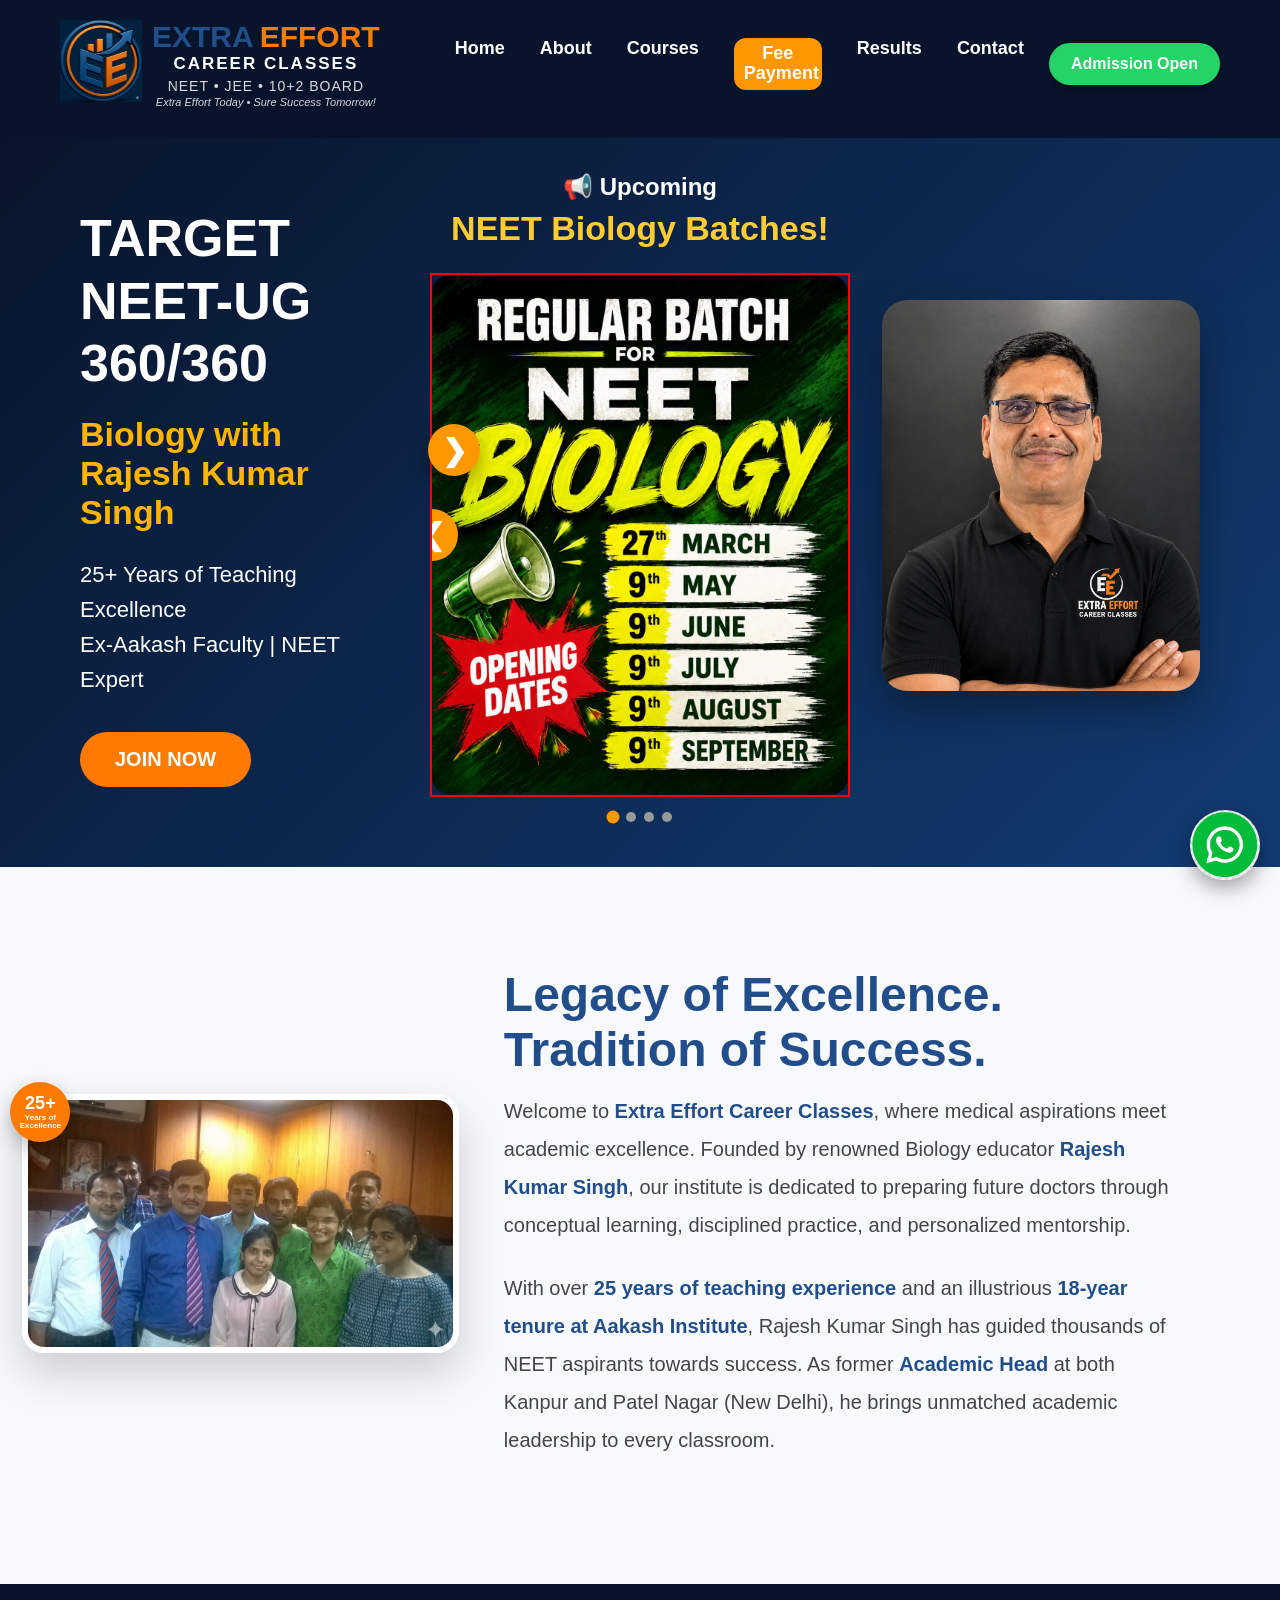
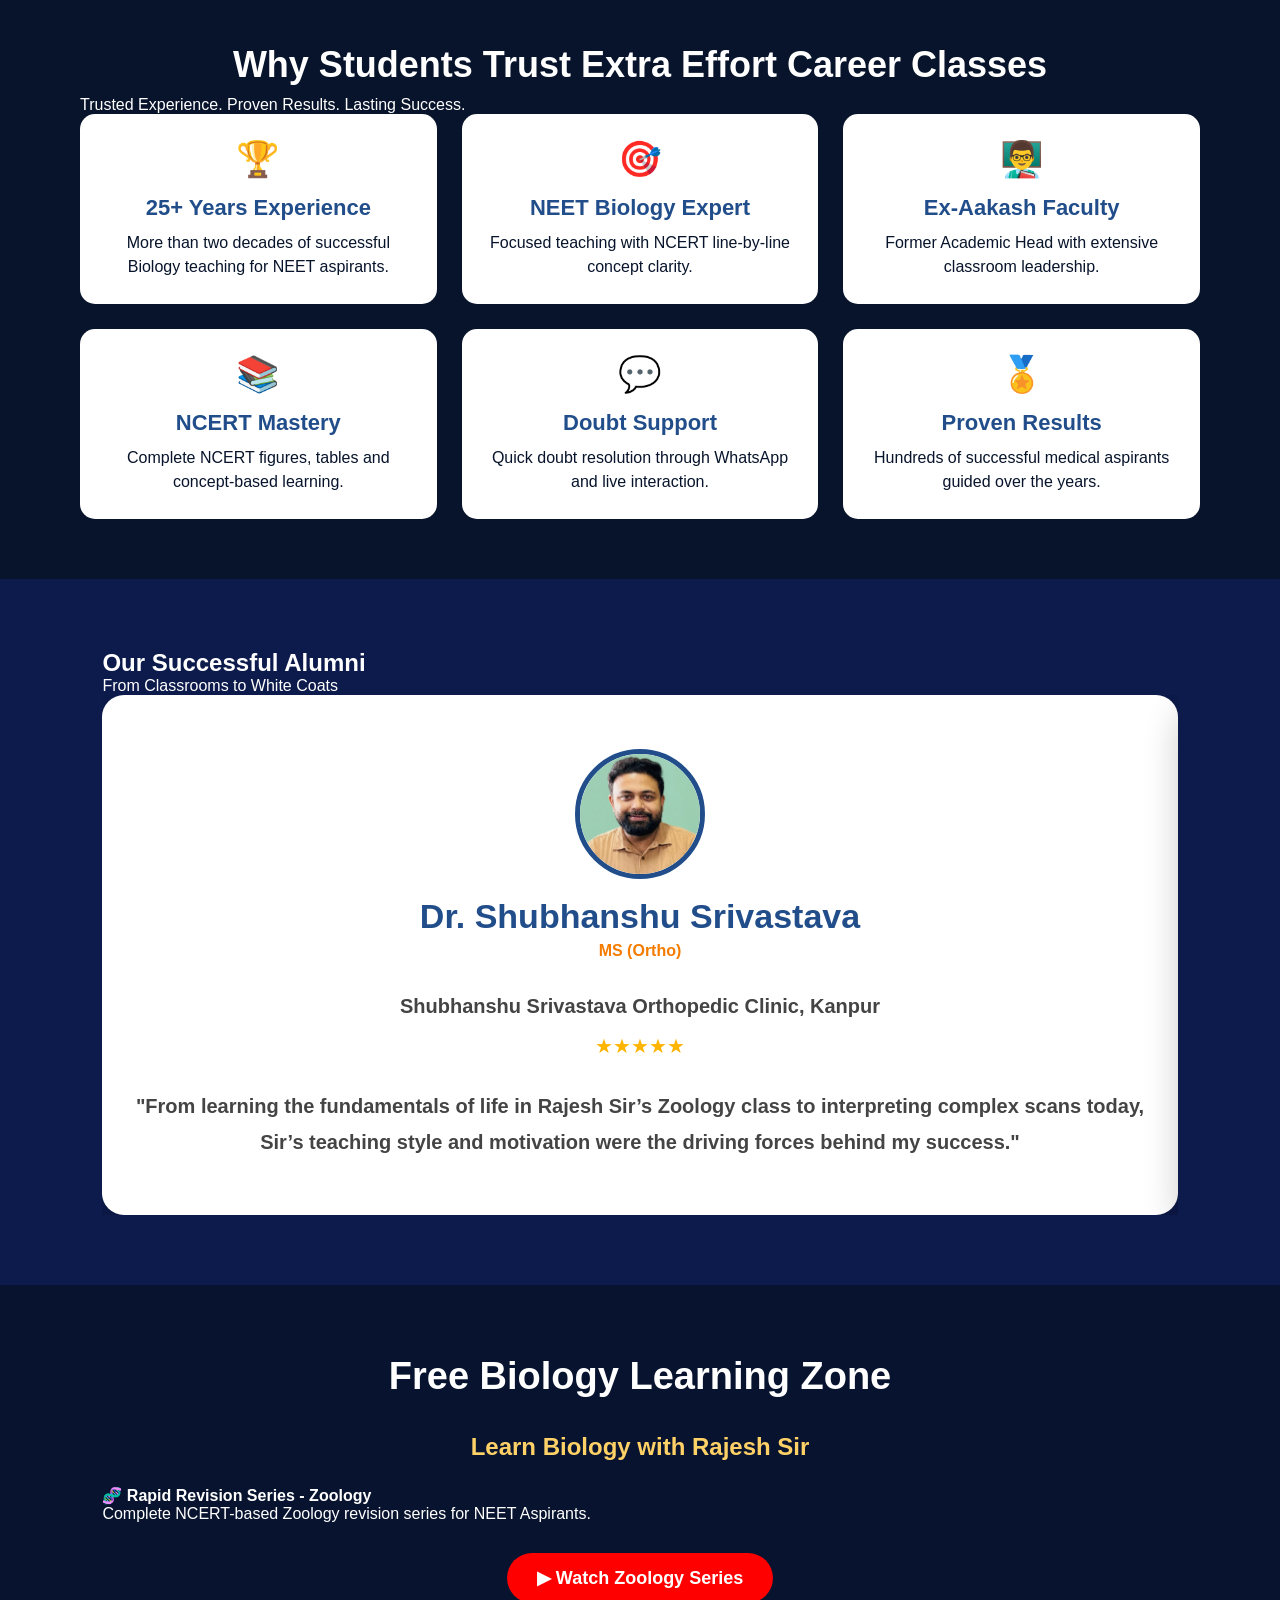
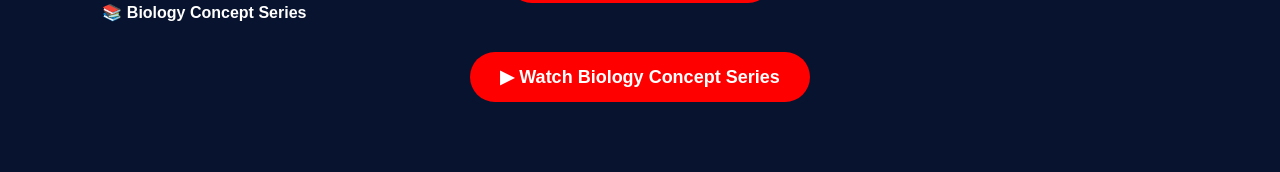
==== index.html @ 5a4d5620 "Update homepage layout and slider improvements" ====
<!DOCTYPE html>
<html lang="en">
<head>
    <meta charset="UTF-8">
    <meta name="viewport" content="width=device-width, initial-scale=1.0">
    <title>Extra Effort Career Classes</title>

    <link rel="stylesheet" href="css/style.css">
</head>

<body>
   <a href="https://wa.me/919307703201?text=Hello%20Rajesh%20Sir,%0A%0AMy%20name%20is%20________________.%0AI%20am%20studying%20in%20Class%20__________.%0A%0AI%20want%20information%20about%20your%20Biology%20classes."
   class="whatsapp-float"
   target="_blank"
   aria-label="Chat on WhatsApp">

    <img src="assets/whatsapp.png" alt="WhatsApp">

</a>
   
 <!-- Navigation Bar -->

  <nav class="navbar">

    <div class="brand">

        <img src="assets/logo.png" alt="Extra Effort Career Classes Logo">

        <div class="brand-text">

            <div class="brand-top">
                <span class="extra">EXTRA</span>
                <span class="effort">EFFORT</span>
            </div>

          
    <div class="brand-bottom">
        CAREER CLASSES
    </div>

    <div class="brand-course">
        NEET • JEE • 10+2 BOARD
    </div>

    <div class="brand-tagline">
        Extra Effort Today • Sure Success Tomorrow!
    </div>

</div>

        </div>

    </div>

<div class="nav-right">

    <ul class="menu">
        <li><a href="index.html">Home</a></li>
        <li><a href="about.html">About</a></li>
       <li><a href="courses.html">Courses</a></li>
<li>
    <a href="payment.html" class="payment-btn">
        Fee<br>Payment
    </a>
</li>

<li><a href="results.html">Results</a></li>
<li>
    <a href="contact.html">Contact</a>
</li>
    </ul>

    <a href="https://wa.me/919307703201" class="admission-btn">
        Admission Open
    </a>

</div>

</nav>

    <!-- Hero Section -->

    <section class="hero">

    <div class="hero-left">

    <h1>
        <span class="target">TARGET</span><br>
        <span class="neet">NEET-UG</span><br>
        <span class="score">360/360</span>
    </h1>

    <h2>
        Biology with <br>
        Rajesh Kumar Singh
    </h2>

    <p>
        25+ Years of Teaching Excellence<br>
        Ex-Aakash Faculty | NEET Expert
    </p>

   <a href="https://docs.google.com/forms/d/e/1FAIpQLScWnxBaNq8zD8kLGn8iO_tDRrT4ktCtZggS_KmG_eA8zUYaUQ/viewform?usp=header"
   class="btn"
   target="_blank">
   JOIN NOW
</a>

</div>
<div class="hero-center">
    <h3 class="batch-title">
    📢 Upcoming
</h3>

<h2 class="batch-subtitle">
    NEET Biology Batches!
</h2>
<!-- LEFT : BATCH SLIDER -->

<div class="batch-slider">

<button class="batch-btn prev">&#10094;</button>
    

  
<div class="batch-track">

    <div class="batch-card">
        <img src="assets/batches/regular-biology.png">
    </div>

    <div class="batch-card">
        <img src="assets/batches/delta-course.png">
    </div>

    <div class="batch-card">
        <img src="assets/batches/power-stroke.png">
    </div>

    <div class="batch-card">
        <img src="assets/batches/gateway-mbbs.png">
    </div>

</div>

</div>

<button class="batch-btn next">&#10095;</button>

<div class="batch-dots"></div>



</div>
</div>

<div class="hero-right">

    <img src="assets/rajesh-sir.png"
         alt="Rajesh Kumar Singh">

</div>

</section>

<!-- ================= ABOUT SECTION ================= -->

<section id="about" class="about">

    <div class="about-container">

        <!-- Left Side -->

        <div class="about-image">

            <div class="experience-badge">
                <h3>25+</h3>
                <p>Years of Excellence</p>
            </div>

            <img src="assets/students-doctors.png" alt="Our Successful Students">

        </div>

        <!-- Right Side -->

        <div class="about-content">

            

            <h2>
                Legacy of Excellence.<br>
                Tradition of Success.
            </h2>

            <p>

                Welcome to <strong>Extra Effort Career Classes</strong>, where medical aspirations meet academic excellence.

                Founded by renowned Biology educator <strong>Rajesh Kumar Singh</strong>, our institute is dedicated to preparing future doctors through conceptual learning, disciplined practice, and personalized mentorship.

            </p>

            <p>

                With over <strong>25 years of teaching experience</strong> and an illustrious <strong>18-year tenure at Aakash Institute</strong>, Rajesh Kumar Singh has guided thousands of NEET aspirants towards success.

                As former <strong>Academic Head</strong> at both Kanpur and Patel Nagar (New Delhi), he brings unmatched academic leadership to every classroom.

            </p>

        </div>

    </div>

</section>

<!-- ================= WHY TRUST US ================= -->

<section class="why-us">

    <div class="section-heading">

        <h2>
            Why Students Trust
            <span>Extra Effort Career Classes</span>
        </h2>

        <p>
            Trusted Experience.
            <span>Proven Results.</span>
            Lasting Success.
        </p>

    </div>

    <div class="features">

      <div class="feature-card">
    <div class="icon">🏆</div>
    <h3>25+ Years Experience</h3>
    <p>More than two decades of successful Biology teaching for NEET aspirants.</p>
</div>

<div class="feature-card">
    <div class="icon">🎯</div>
    <h3>NEET Biology Expert</h3>
    <p>Focused teaching with NCERT line-by-line concept clarity.</p>
</div>

<div class="feature-card">
    <div class="icon">👨‍🏫</div>
    <h3>Ex-Aakash Faculty</h3>
    <p>Former Academic Head with extensive classroom leadership.</p>
</div>

<div class="feature-card">
    <div class="icon">📚</div>
    <h3>NCERT Mastery</h3>
    <p>Complete NCERT figures, tables and concept-based learning.</p>
</div>

<div class="feature-card">
    <div class="icon">💬</div>
    <h3>Doubt Support</h3>
    <p>Quick doubt resolution through WhatsApp and live interaction.</p>
</div>

<div class="feature-card">
    <div class="icon">🏅</div>
    <h3>Proven Results</h3>
    <p>Hundreds of successful medical aspirants guided over the years.</p>
</div>

    </div>

</section> 
<!-- ========== ALUMNI TESTIMONIAL SECTION ========== -->

<section class="testimonials">

<h2>Our Successful Alumni</h2>

<p class="subtitle">
From Classrooms to White Coats
</p>


<div class="testimonial-slider">

<div class="testimonial-track">
   
<!-- Card 1 -->
<div class="testimonial-card">

<img src="assets/alumni/shubhanshu.png">

<h3>Dr. Shubhanshu Srivastava</h3>

<h4>MS (Ortho)</h4>

<p>
Shubhanshu Srivastava Orthopedic Clinic, Kanpur
</p>

<div class="stars">
★★★★★
</div>

<p>
"From learning the fundamentals of life in Rajesh Sir’s Zoology class to interpreting complex scans today, Sir’s teaching style and motivation were the driving forces behind my success."
</p>

</div>

<div class="testimonial-card">

  <img src="assets/alumni/yashraj.png">

  <h3>Dr. Yash Raj Gupta</h3>

<h4>MD Radiology</h4>

<p>
Yashraj Diagnostic, Kanpur
</p>

<div class="stars">
★★★★★
</div>

<p>
"Rajesh Sir’s unique teaching style simplified complex biological concepts and built the analytical mindset that helped me throughout my medical journey."
</p>

</div>


<div class="testimonial-card">

   <img src="assets/alumni/prakhar.png">

   <h3>Dr. Prakhar Kushwaha</h3>

<h4>MBBS, MD, Pursuing DM at SGPGIMS</h4>

<p>
Prakhar Hospital, Kanpur
</p>

<div class="stars">
★★★★★
</div>

<p>
"Rajesh Sir didn’t just teach Biology; his dynamic teaching style made concepts unforgettable and built the foundation for my medical career."
</p>

</div>


<div class="testimonial-card">

   <img src="assets/alumni/sharad.png">

   <h3>Dr. Sharad Kumar Maurya</h3>

<h4>MBBS, MD, DM Cardiology</h4>

<p>
Cardiologist
</p>

<div class="stars">
★★★★★
</div>

<p>
"From Rajesh Sir’s Zoology lectures to diagnosing complex heart conditions, his teaching and motivation were the sparks behind my success."
</p>

</div>


<div class="testimonial-card">

   <img src="assets/alumni/shashwat.png">

    <h3>Dr. Shashwat Mishra</h3>

<h4>MD Radiology Resident</h4>

<p>
LLRM Medical College, Meerut
</p>

<div class="stars">
★★★★★
</div>

<p>
"From Biology fundamentals in Rajesh Sir’s class to interpreting complex scans today, his guidance pushed me to achieve my highest potential."
</p>

</div>


<div class="testimonial-card">

   <img src="assets/alumni/kartik.png">

    <h3>Kartik Yadav</h3>

<h4>MBBS Student</h4>

<p>
VMMC & Safdarjung Hospital, Delhi
</p>

<div class="stars">
★★★★★
</div>

<p>
    "Rajesh Sir’s Biology guidance gave me a strong conceptual foundation and confidence to achieve my dream of entering one of India's premier medical institutions."
    </p>

</div>
 

</div>

</section>


<!-- ============ YOUTUBE LEARNING ZONE ============ -->

<section class="youtube-section">

<h2>Free Biology Learning Zone</h2>

<h3>Learn Biology with Rajesh Sir</h3>

<div class="youtube-cards">

    <!-- Card 1 -->
    <div class="youtube-card">

        <h4>🧬 Rapid Revision Series - Zoology</h4>

        <p>
        Complete NCERT-based Zoology revision series
        for NEET Aspirants.
        </p>

        <a href="https://www.youtube.com/playlist?list=PLFtqijgUyDpLNfTK30fLESVkrAcPj-jLM"
        target="_blank"
        class="youtube-btn">
        ▶ Watch Zoology Series
        </a>

    </div>


    <!-- Card 2 -->
    <div class="youtube-card">

        <h4>📚 Biology Concept Series</h4>

        

 <a href="https://www.youtube.com/playlist?list=PLFtqijgUyDpLULr5oXVEU15lQrVYZmA1V" 
target="_blank"
class="youtube-btn">
▶ Watch Biology Concept Series
</a>

    </div>

</div>

</section>

</div>

</section>



<script src="js/script.js"></script>

</body>

</html>
---- css/style.css ----
/* ===========================
   RESET
=========================== */

*{
    margin:0;
    padding:0;
    box-sizing:border-box;
}

body{
    font-family:Arial, Helvetica, sans-serif;
    background:#08142b;
    color:white;
}

.container{
    width:90%;
    max-width:1200px;
    margin:0 auto;
}
/* ===========================
   NAVIGATION
=========================== */

.navbar{

    display:flex;

    justify-content:space-between;

    align-items:center;

    padding:20px 60px 30px 60px;

    background:#08142b;

    position:sticky;

    top:0;

    z-index:1000;

}

.logo img{

    height:60px;

}

.menu{

    display:flex;

    list-style:none;

    gap:35px;

}

.menu a{

    color:white;

    text-decoration:none;

    font-size:18px;

    font-weight:bold;

    transition:.3s;

}

.nav-right{
    display:flex;
    align-items:center;
    gap:25px;
}

.admission-btn{
    background:#25D366;
    color:white;
    text-decoration:none;
    padding:12px 22px;
    border-radius:30px;
    font-size:16px;
    font-weight:700;
    transition:0.3s ease;
    box-shadow:0 4px 10px rgba(0,0,0,0.25);
}

.admission-btn:hover{
    background:#1da851;
    transform:translateY(-2px);
    box-shadow:0 8px 18px rgba(0,0,0,0.35);
}
.menu a:hover{

    color:#ff8c00;

}

/* ===========================
   HERO SECTION
=========================== */

.hero{
    display:flex;
    justify-content:space-between;
    align-items:center;
    gap:30px;

    padding:45px 80px;
    padding-top:35px;

    min-height:80vh;

    background:linear-gradient(135deg,#08142b,#113c73);
}


.hero-left{
    width:30%;
   }
   .hero-center{
    width:40%;
}

.hero-left h1{

    font-size:52px;

    line-height:1.2;

    margin-bottom:20px;

}

.hero-left h2{

    color:#ffb400;

    margin-bottom:25px;

    font-size:34px;

}

.hero-left p{

    font-size:22px;

    line-height:1.6;

    margin-bottom:35px;

}

.btn{
    display:inline-block;
    background:#ff7a00;
    color:white;
    padding:16px 35px;
    text-decoration:none;
    border-radius:50px;
    font-size:20px;
    font-weight:bold;
    transition:.3s;
    animation:pulse 2s infinite;
}

.btn:hover{
    background:#ff9800;
    transform:translateY(-3px) scale(1.05);
    box-shadow:0 10px 25px rgba(255,152,0,.45);
}

.hero-right{

    width:30%;

    text-align:center;
    animation:floatImage 4s ease-in-out infinite;

}

.hero-right img{
    width:100%;
    border-radius:25px;
    box-shadow:0 20px 45px rgba(0,0,0,.35);
    transition:transform .4s ease, box-shadow .4s ease;
}

.hero-right img:hover{
    transform:scale(0.99);
    box-shadow:0 30px 70px rgba(33,78,138,.55);
}

/* ========= BRAND ========= */

.brand{
    display:flex;
    align-items:flex-start;
    gap:10px;
}

.brand img{
    width:82px;
    height:82px;
}

.brand-text{
    display:flex;
    flex-direction:column;
    justify-content:center;
    align-items:center;
}

.brand-top{
    display:flex;
    gap:6px;
    align-items:center;
}

.extra{
    color:#214E8A;
    font-size:30px;
    font-weight:800;
}

.effort{
    color:#F57C00;
    font-size:30px;
    font-weight:800;
}

.brand-bottom{
    color:#ffffff;
    font-size:17px;
    font-weight:600;
    letter-spacing:2px;
    text-align:center;
}
.brand-course{
    color:#d9d9d9;
    font-size:14px;
    text-align:center;
    margin-top:4px;
    letter-spacing:1px;
}

.brand-tagline{
    color:#d6d6d6;
    font-size:11px;
    font-style:italic;
    text-align:center;
    margin-top:2px;
}
@keyframes pulse{
    0%{
        transform:scale(1);
        box-shadow:0 0 0 rgba(255,122,0,.35);
    }

    50%{
        transform:scale(1.08);
        box-shadow:0 0 22px rgba(255,122,0,.55);
    }

    100%{
        transform:scale(1);
        box-shadow:0 0 0 rgba(255,122,0,.35);
    }
}
@keyframes floatImage{
    0%{
        transform:translateY(0px);
    }
    50%{
        transform:translateY(-12px);
    }
    100%{
        transform:translateY(0px);
    }
}S
.whatsapp-float{
    position:fixed;
    right:25px;
    bottom:25px;
    width:70px;
    height:70px;
    z-index:999;
    animation:whatsappPulse 2.5s infinite;
}

.whatsapp-float img{
    width:70%;
    border-radius:50%;
    box-shadow:0 8px 20px rgba(0,0,0,.35);
    transition:.3s;
}

.whatsapp-float{
    position: fixed;
    right: 20px;
    bottom: 20px;
    width: 70px;
    height: 70px;
    z-index: 99999;
}

.whatsapp-float img{
    width: 70px;
    height: 70px;
    display: block;
    border-radius: 50%;
}

/*================ ABOUT SECTION =================*/

.about{
    padding:100px 8%;
    background:#f8f9fc;
}

.about-container{
    max-width:1300px;
    margin:auto;

    display:flex;
    align-items:center;
    gap:70px;
}

.about-image{
    width:34%;
    position:relative;
    margin-left:-80px;
}

.about-image img{
    width:145%;
    border-radius:22px;
    border:6px solid white;
    box-shadow:0 20px 45px rgba(0,0,0,.18);
    transition:.4s;
}

.about-image img:hover{
    transform:translateY(-8px);
    box-shadow:0 30px 60px rgba(33,78,138,.35);
}

.experience-badge{
    position:absolute;

    top:-12px;
    left:-12px;

    width:60px;
    height:60px;

    border-radius:50%;
    background:#ff7a00;
    color:#fff;

    display:flex;
    flex-direction:column;
    justify-content:center;
    align-items:center;

    box-shadow:0 8px 20px rgba(0,0,0,.25);

    z-index:10;
}

.experience-badge h3{
    margin:0;
    font-size:18px;
    line-height:1;
}

.experience-badge p{
    margin:2px 0 0;
    font-size:8px;
    line-height:1;
    text-align:center;
    font-weight:600;
}

.about-content{

    width:76%;
    margin-left:110px;
}

.about-content h2{

    font-size:48px;

    color:#214e8a;

    margin-bottom:15px;
}

.about-content h2 span{

    color:#f57c00;
}

.about-content h3{

    font-size:34px;

    color:#222;

    line-height:1.4;

    margin-bottom:30px;
}

.about-content p{

    font-size:20px;

    line-height:1.9;

    color:#444;

    margin-bottom:25px;
}

.about-content strong{

    color:#214e8a;
}

@media(max-width:900px){

.about-container{

flex-direction:column;

text-align:center;

}

.about-image,

.about-content{

width:100%;

}

.experience-badge{

right:20px;

top:20px;

}

.about-content h2{

font-size:36px;

}

.about-content h3{

font-size:28px;

}

}
/* WHY US SECTION */

.why-us{
    padding:60px 80px;
    background:#08142b;
    color:white;
}

.why-us h2{
    text-align:center;
    font-size:36px;
    margin-bottom:10px;
}

.why-us > p{
    text-align:center;
    font-size:20px;
    margin-bottom:40px;
}


.features{
    display:grid;
    grid-template-columns:repeat(3,1fr);
    gap:25px;
}


.feature-card{
    background:white;
    color:#08142b;
    padding:25px;
    border-radius:15px;
    text-align:center;
    transition:.3s;
}


.feature-card:hover{
    transform:translateY(-8px);
}


.feature-card .icon{
    font-size:35px;
    margin-bottom:15px;
}


.feature-card h3{
    color:#214e8a;
    font-size:22px;
    margin-bottom:10px;
}


.feature-card p{
    font-size:16px;
    line-height:1.5;
}
/* MOBILE RESPONSIVE DESIGN */

@media(max-width:900px){

    .navbar{
        flex-direction:column;
        gap:15px;
        padding:15px 20px;
    }

    .menu{
        flex-wrap:wrap;
        justify-content:center;
        gap:20px;
    }


    .hero{
        flex-direction:column;
        text-align:center;
        padding:40px 20px;
    }


    .hero-left{
        width:100%;
    }


    .hero-right{
        width:80%;
        margin-top:30px;
    }


    .hero-left h1{
        font-size:40px;
    }


    .features{
        grid-template-columns:1fr;
    }


    .why-us{
        padding:40px 20px;
    }

}
/* COURSES PAGE */

.courses-page{
    min-height:85vh;
    padding:60px 80px;
    background:linear-gradient(135deg,#08142b,#214e8a);
    color:white;
    text-align:center;
}


.courses-page h1{
    font-size:42px;
    color:#ffb400;
    margin-bottom:10px;
}


.courses-page h2{
    font-size:28px;
    margin-bottom:45px;
}


.course-container{
    display:grid;
    grid-template-columns:repeat(3,1fr);
    gap:30px;
}


.course-card{
    background:white;
    color:#08142b;
    padding:35px 25px;
    border-radius:20px;
    box-shadow:0 10px 30px rgba(0,0,0,.35);
    transition:.3s;

    min-height:430px;
    display:flex;
    flex-direction:column;
    justify-content:space-between;
}

.course-card:hover{
    transform:translateY(-10px);
}


.course-card h3{
    color:#214e8a;
    font-size:34px;
    font-weight:700;
    margin-top:0;
}


.course-card h4{
    color:#f57c00;
    font-size:28px;
    font-weight:700;
}


.course-card p{
    font-size:24px;
    line-height:1.9;
    font-weight:700;
    font-style:italic;
    color:#333;
    max-width:90%;
    margin:20px auto 0;
}


.course-card .btn{
    display:inline-block;
    background:#ff7a00;
    color:white;
    padding:14px 35px;
    border-radius:30px;
    text-decoration:none;
    font-weight:bold;
}


.course-card .btn:hover{
    background:#ff9800;
}


/* MOBILE */

@media(max-width:900px){

    .courses-page{
        padding:40px 20px;
    }


    .course-container{
        grid-template-columns:1fr;
    }


    .courses-page h1{
        font-size:32px;
    }

}
/* COURSE CARD CONTENT ADJUSTMENT */

.course-card{
    padding:25px 22px;
}

.course-card p{
    font-size:15px;
    line-height:1.55;
    text-align:left;
}

.course-card h3{
    margin-bottom:8px;
}

.course-card h4{
    margin-bottom:15px;
}
/* MOBILE RESPONSIVE COURSES */

@media (max-width:900px){

    .course-container{
        grid-template-columns:1fr;
        gap:25px;
    }

    .courses-page{
        padding:40px 20px;
    }

    .courses-page h1{
        font-size:32px;
    }

    .courses-page h2{
        font-size:24px;
    }

    .course-card{
        min-height:auto;
        padding:30px 20px;
    }

}
@media (max-width:900px){

    .navbar{
        flex-direction:column;
        gap:15px;
        padding:15px 20px;
    }

    .menu{
        flex-wrap:wrap;
        justify-content:center;
        gap:20px;
    }

    .brand img{
        width:60px;
        height:60px;
    }

}
/* CONTACT PAGE */

.contact-wrapper{
    display:flex;
    gap:40px;
    align-items:flex-start;
    justify-content:space-between;
    margin-top:40px;
}

.contact-box:first-child{
    flex:1;
    max-width:380px;
}

.contact-box:last-child{
    flex:2;
}

.contact-box{
    background:#ffffff;
    color:#08142b;
    padding:30px;
    border-radius:20px;
    box-shadow:0 10px 30px rgba(0,0,0,.35);
}

.contact-box iframe{
    width:100%;
    height:900px;
    border:none;
    border-radius:15px;
}

@media(max-width:900px){

.contact-wrapper{
    flex-direction:column;
}

.contact-box:first-child,
.contact-box:last-child{
    max-width:100%;
    width:100%;
}

.contact-box iframe{
    height:700px;
}

}
/* FOOTER */

.footer{
background:#08142b;
color:white;
padding:50px 40px 20px;
margin-top:60px;
}

.footer-container{
display:flex;
justify-content:space-around;
gap:40px;
flex-wrap:wrap;
}


.footer-box{
max-width:300px;
text-align:center;
}


.footer-box h3{
color:#ffb400;
margin-bottom:15px;
}


.footer-box a{
display:block;
color:white;
text-decoration:none;
margin:8px;
}


.footer-box a:hover{
color:#ffb400;
}


.payment img{
width:150px;
height:150px;
object-fit:contain;
background:white;
padding:10px;
border-radius:12px;
}


.payment a{
color:#00ff88;
font-weight:bold;
}


.copyright{
text-align:center;
margin-top:35px;
border-top:1px solid rgba(255,255,255,.3);
padding-top:20px;
font-size:14px;
}



@media(max-width:700px){

.footer-container{
flex-direction:column;
align-items:center;
}

}
.payment-btn{
    background:#ff9800;
    color:#fff !important;
    padding:6px 10px;
    border-radius:12px;
    font-weight:700;
    text-align:center;
    line-height:1.1;
    display:inline-block;
    width:88px;
    font-size:12px;
}

/* ==========================
   TESTIMONIAL SECTION
========================== */

.testimonials{
    background:#0d1b4c;
    padding:70px 8%;
    color:#fff;
    overflow:hidden;
}

.testimonials-heading{
    text-align:center;
    margin-bottom:40px;
}

.testimonials-heading h2{
    font-size:42px;
    color:#fff;
}

.testimonials-heading p{
    color:#ffd166;
    font-size:20px;
    font-weight:600;
    margin-top:8px;
}

.testimonial-slider{
    overflow:hidden;
    width:100%;
}

.testimonial-track{
    display:flex;
    transition:transform .8s ease;
}

.testimonial-card{
    min-width:100%;
    height:520px;
    background:#ffffff;
    color:#222;
    border-radius:22px;
    padding:30px;
    box-shadow:0 15px 35px rgba(0,0,0,.20);
    text-align:center;
    display:flex;
    flex-direction:column;
    justify-content:center;
    align-items:center;
}

.testimonial-card img{
    width:130px;
    height:130px;
    object-fit:cover;
    border-radius:50%;
    border:5px solid #214e8a;
    margin-bottom:18px;
}

.testimonial-card h3{
    color:#214e8a;
    margin-bottom:6px;
    font-size:34px;
    font-weight:700;
}

.testimonial-card h4{
    color:#f57c00;
    margin-bottom:8px;
}

.testimonial-card p{
      font-size:20px;
    line-height:1.8;
    font-weight:600;
    color:#444;
    margin:20px auto 0;
}


.stars{
    color:#ffb400;
    font-size:20px;
    margin:10px 0;
}
.slide-btn{
    position:absolute;
    top:50%;
    transform:translateY(-50%);
    width:48px;
    height:48px;
    border:none;
    border-radius:50%;
    background:#214e8a;
    color:#fff;
    font-size:24px;
    cursor:pointer;
    z-index:10;
    transition:.3s;
}

.slide-btn:hover{
    background:#f57c00;
}

/* ===========================
   UPCOMING BATCHES + YOUTUBE
=========================== */

.batch-youtube-container{
    display:flex;
    justify-content:space-between;
    align-items:flex-start;
    gap:50px;
}
.upcoming-section,
.youtube-section{
    padding:70px 8%;
    background:#08142f;
    color:#fff;
}

.upcoming-section h2,
.youtube-section h2{
    text-align:center;
    font-size:38px;
    margin-bottom:35px;
    color:#ffffff;
}

.batch-title{
    color:#ffffff;
    font-size:24px;
    font-weight:600;
    margin-bottom:8px;
    text-align:center;
}

.batch-subtitle{
    color:#ffcc33;
    font-size:34px;
    font-weight:700;
    margin-bottom:25px;
    text-align:center;
}
.batch-slider{
    position:relative;
    width:420px;
    margin:0 auto;
    overflow:hidden;
    display:block;
    z-index:1;
    border:2px solid red;
}

.batch-track{
    display:flex;
    transition:transform .6s ease;
}

.batch-card{
    min-width:100%;
    display:flex;
    justify-content:center;
    align-items:center;
}

.batch-card img{
    width:100%;
    max-width:420px;
    display:block;
    border-radius:18px;
    box-shadow:0 18px 40px rgba(0,0,0,.35);
}

.batch-btn{
    position:absolute;
    top:50%;
    transform:translateY(-50%);
    width:52px;
    height:52px;
    border:none;
    border-radius:50%;
    background:#ff9800;
    color:#fff;
    font-size:30px;
    font-weight:bold;
    cursor:pointer;
    z-index:100;
    box-shadow:0 8px 20px rgba(0,0,0,.35);
}

.batch-slider .prev{
    left:-26px;
}

.batch-slider .next{
    right:-26px;
}

.batch-dots{
    display:flex;
    justify-content:center;
    gap:8px;
    margin-top:15px;
}

.batch-dots .dot{
    width:10px;
    height:10px;
    border-radius:50%;
    background:#999;
    cursor:pointer;
    transition:0.3s;
}

.batch-dots .dot.active{
    background:#ff9800;
    transform:scale(1.3);
}

.youtube-section h3{
    text-align:center;
    color:#ffd166;
    margin-bottom:25px;
    font-size:24px;
}

.youtube-box{
    max-width:900px;
    margin:auto;
}

.youtube-box iframe{
    width:100%;
    height:500px;
    border:none;
    border-radius:18px;
}

.youtube-btn{
    display:block;
    width:max-content;
    margin:30px auto 0;
    background:#ff0000;
    color:#fff;
    text-decoration:none;
    padding:14px 30px;
    border-radius:40px;
    font-size:18px;
    font-weight:700;
}

.youtube-btn:hover{
    background:#cc0000;
}

@media(max-width:768px){

.youtube-box iframe{
    height:240px;
}

.youtube-cards{
    display:flex;
    justify-content:center;
    gap:30px;
    flex-wrap:wrap;
}

.youtube-card{
    width:320px;
    background:#ffffff;
    color:#222;
    padding:30px;
    border-radius:18px;
    text-align:center;
    box-shadow:0 10px 25px rgba(0,0,0,0.25);
}

.youtube-card h4{
    color:#214e8a;
    font-size:22px;
    margin-bottom:15px;
}

.youtube-card p{
    font-size:17px;
    line-height:1.6;
    margin-bottom:25px;
}

.youtube-btn{
    display:inline-block;
    width:220px;
    text-align:center;
    background:#ff4d1c;
    color:#fff;
    padding:14px 18px;
    border-radius:30px;
    text-decoration:none;
    font-weight:bold;
    box-sizing:border-box;
}

.youtube-btn:hover{
    transform:scale(1.05);
}
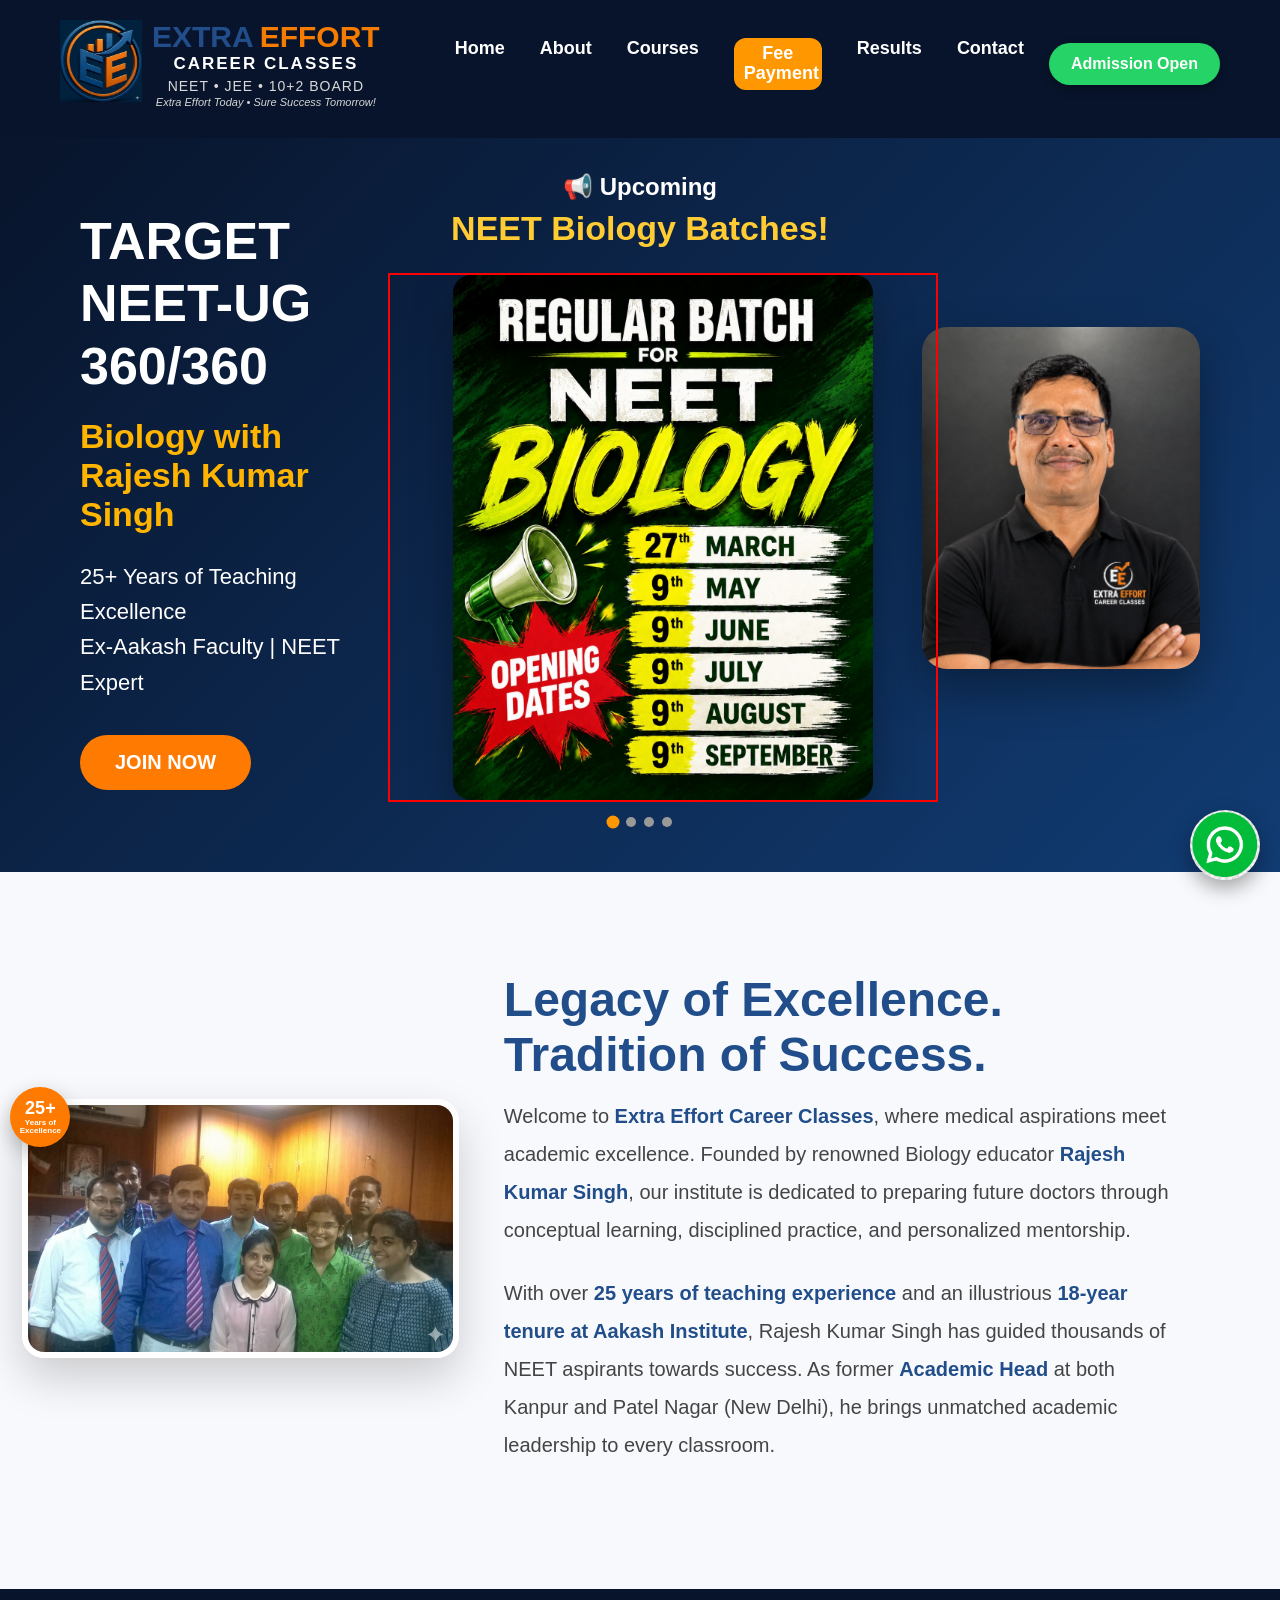
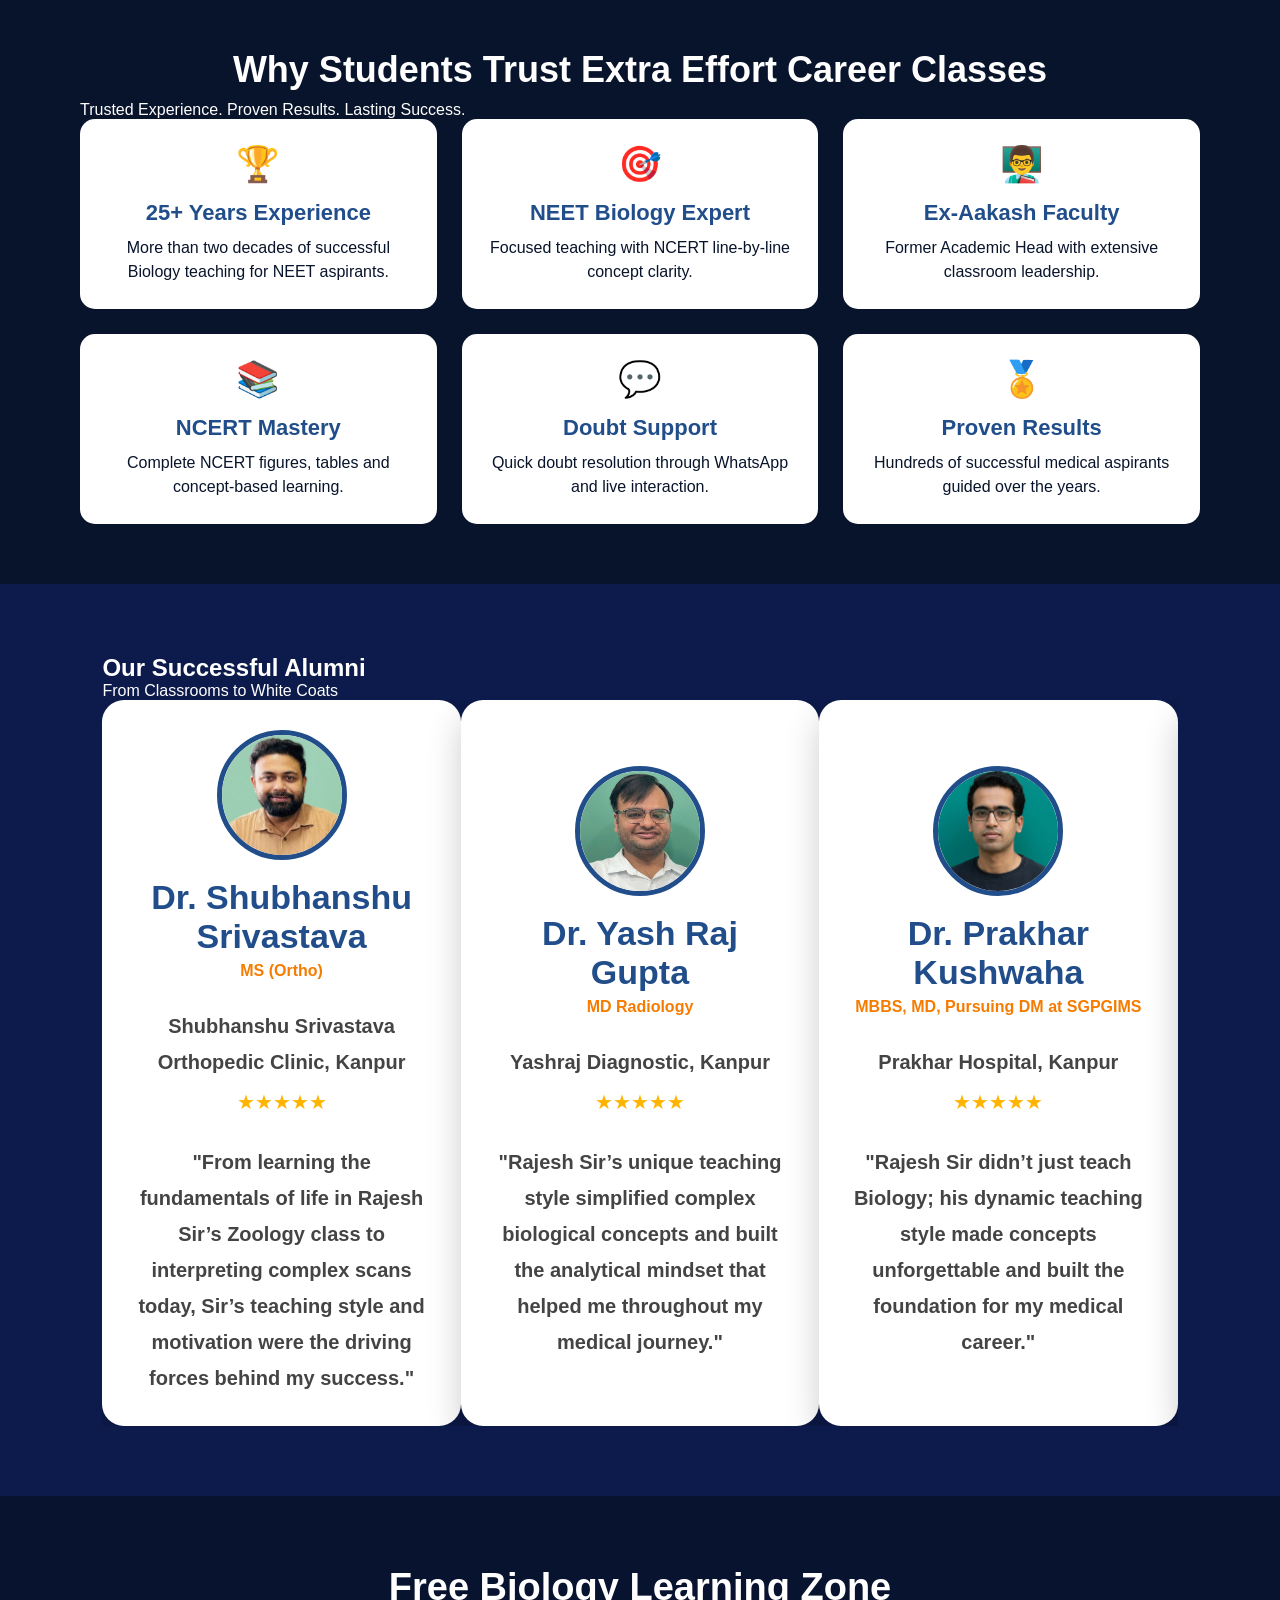
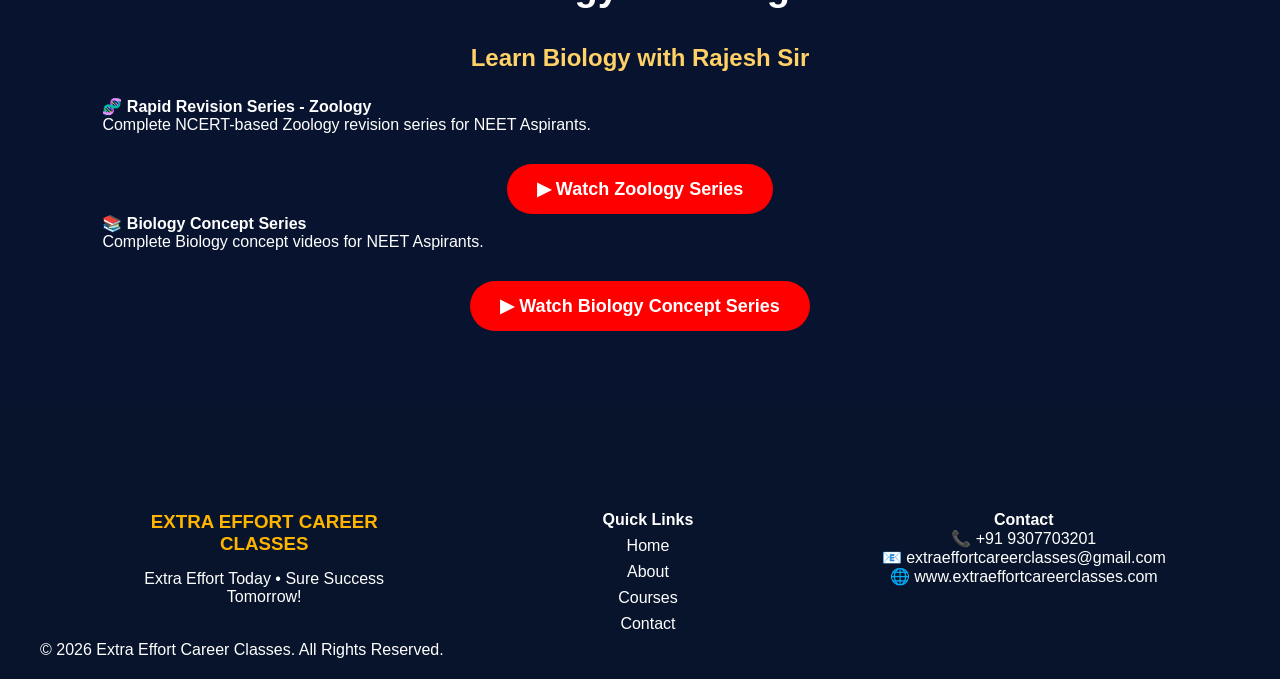
==== commit 05827edc: "Update homepage layout and slider improvements" ====
--- a/index.html
+++ b/index.html
@@ -119,7 +119,6 @@
 
 <div class="batch-slider">
 
-<button class="batch-btn prev">&#10094;</button>
     
 
   
@@ -145,7 +144,6 @@
 
 </div>
 
-<button class="batch-btn next">&#10095;</button>
 
 <div class="batch-dots"></div>
 
@@ -466,6 +464,10 @@
     <div class="youtube-card">
 
         <h4>📚 Biology Concept Series</h4>
+        <p>
+Complete Biology concept videos
+for NEET Aspirants.
+</p>
 
         
 
@@ -486,7 +488,37 @@
 </section>
 
 
-
+<footer class="footer">
+
+  <div class="footer-container">
+
+    <div class="footer-box">
+         <h3>EXTRA EFFORT CAREER CLASSES</h3>
+      <p>Extra Effort Today • Sure Success Tomorrow!</p>
+    </div>
+
+    <div class="footer-box">
+      <h4>Quick Links</h4>
+      <a href="index.html">Home</a>
+      <a href="about.html">About</a>
+      <a href="courses.html">Courses</a>
+      <a href="contact.html">Contact</a>
+    </div>
+
+    <div class="footer-box">
+      <h4>Contact</h4>
+      <p>📞 +91 9307703201</p>
+      <p>📧 extraeffortcareerclasses@gmail.com</p>
+      <p>🌐 www.extraeffortcareerclasses.com</p>
+    </div>
+
+  </div>
+
+  <div class="footer-bottom">
+      © 2026 Extra Effort Career Classes. All Rights Reserved.
+  </div>
+
+</footer>
 <script src="js/script.js"></script>
 
 </body>
--- a/css/style.css
+++ b/css/style.css
@@ -125,7 +125,7 @@
     width:30%;
    }
    .hero-center{
-    width:40%;
+    width:45%;
 }
 
 .hero-left h1{
@@ -284,7 +284,8 @@
     100%{
         transform:translateY(0px);
     }
-}S
+
+    }
 .whatsapp-float{
     position:fixed;
     right:25px;
@@ -942,8 +943,9 @@
 }
 
 .testimonial-card{
-    min-width:100%;
-    height:520px;
+    min-width:33.333%;
+    min-height:520px;
+    height:auto;
     background:#ffffff;
     color:#222;
     border-radius:22px;
@@ -1053,7 +1055,7 @@
 }
 .batch-slider{
     position:relative;
-    width:420px;
+    width:550px;
     margin:0 auto;
     overflow:hidden;
     display:block;
@@ -1172,18 +1174,14 @@
 .youtube-cards{
     display:flex;
     justify-content:center;
-    gap:30px;
+    align-items:flex-start;
+    gap:80px;
     flex-wrap:wrap;
 }
 
 .youtube-card{
-    width:320px;
-    background:#ffffff;
-    color:#222;
-    padding:30px;
-    border-radius:18px;
-    text-align:center;
-    box-shadow:0 10px 25px rgba(0,0,0,0.25);
+    width:350px;
+    text-align:center;
 }
 
 .youtube-card h4{
@@ -1195,7 +1193,7 @@
 .youtube-card p{
     font-size:17px;
     line-height:1.6;
-    margin-bottom:25px;
+    margin-bottom:12px;
 }
 
 .youtube-btn{
@@ -1209,8 +1207,86 @@
     text-decoration:none;
     font-weight:bold;
     box-sizing:border-box;
+    margin-top:auto;
 }
 
 .youtube-btn:hover{
     transform:scale(1.05);
-}+}
+/* ===========================
+   RESPONSIVE TESTIMONIALS
+=========================== */
+
+/* Tablet */
+@media (max-width:1023px){
+
+    .testimonial-card{
+        min-width:50%;
+    }
+
+}
+
+/* Mobile */
+@media (max-width:767px){
+
+    .testimonial-card{
+        min-width:100%;
+    }
+
+}
+
+.footer{
+    background:linear-gradient(135deg, #4fc3f7, #0288d1);
+    color:#ffffff;
+    padding:60px 8% 25px;
+}
+
+.footer-container{
+    display:flex;
+    justify-content:space-between;
+    gap:50px;
+    flex-wrap:wrap;
+}
+
+.footer-box{
+    flex:1;
+    min-width:250px;
+}
+
+.footer-logo{
+    width:80px !important;
+    height:auto !important;
+    max-width:80px !important;
+    display:block;
+    margin-bottom:15px;
+}
+
+.footer h3{
+    color:#ff9800;
+    margin-bottom:10px;
+}
+
+.footer h4{
+    margin-bottom:15px;
+    color:#ffcc33;
+}
+
+.footer a{
+    display:block;
+    color:#ffffff;
+    text-decoration:none;
+    margin:8px 0;
+}
+
+.footer a:hover{
+    color:#ff9800;
+}
+
+.footer-bottom{
+    margin-top:40px;
+    text-align:center;
+    border-top:1px solid rgba(255,255,255,.2);
+    padding-top:20px;
+    font-size:15px;
+}
+}
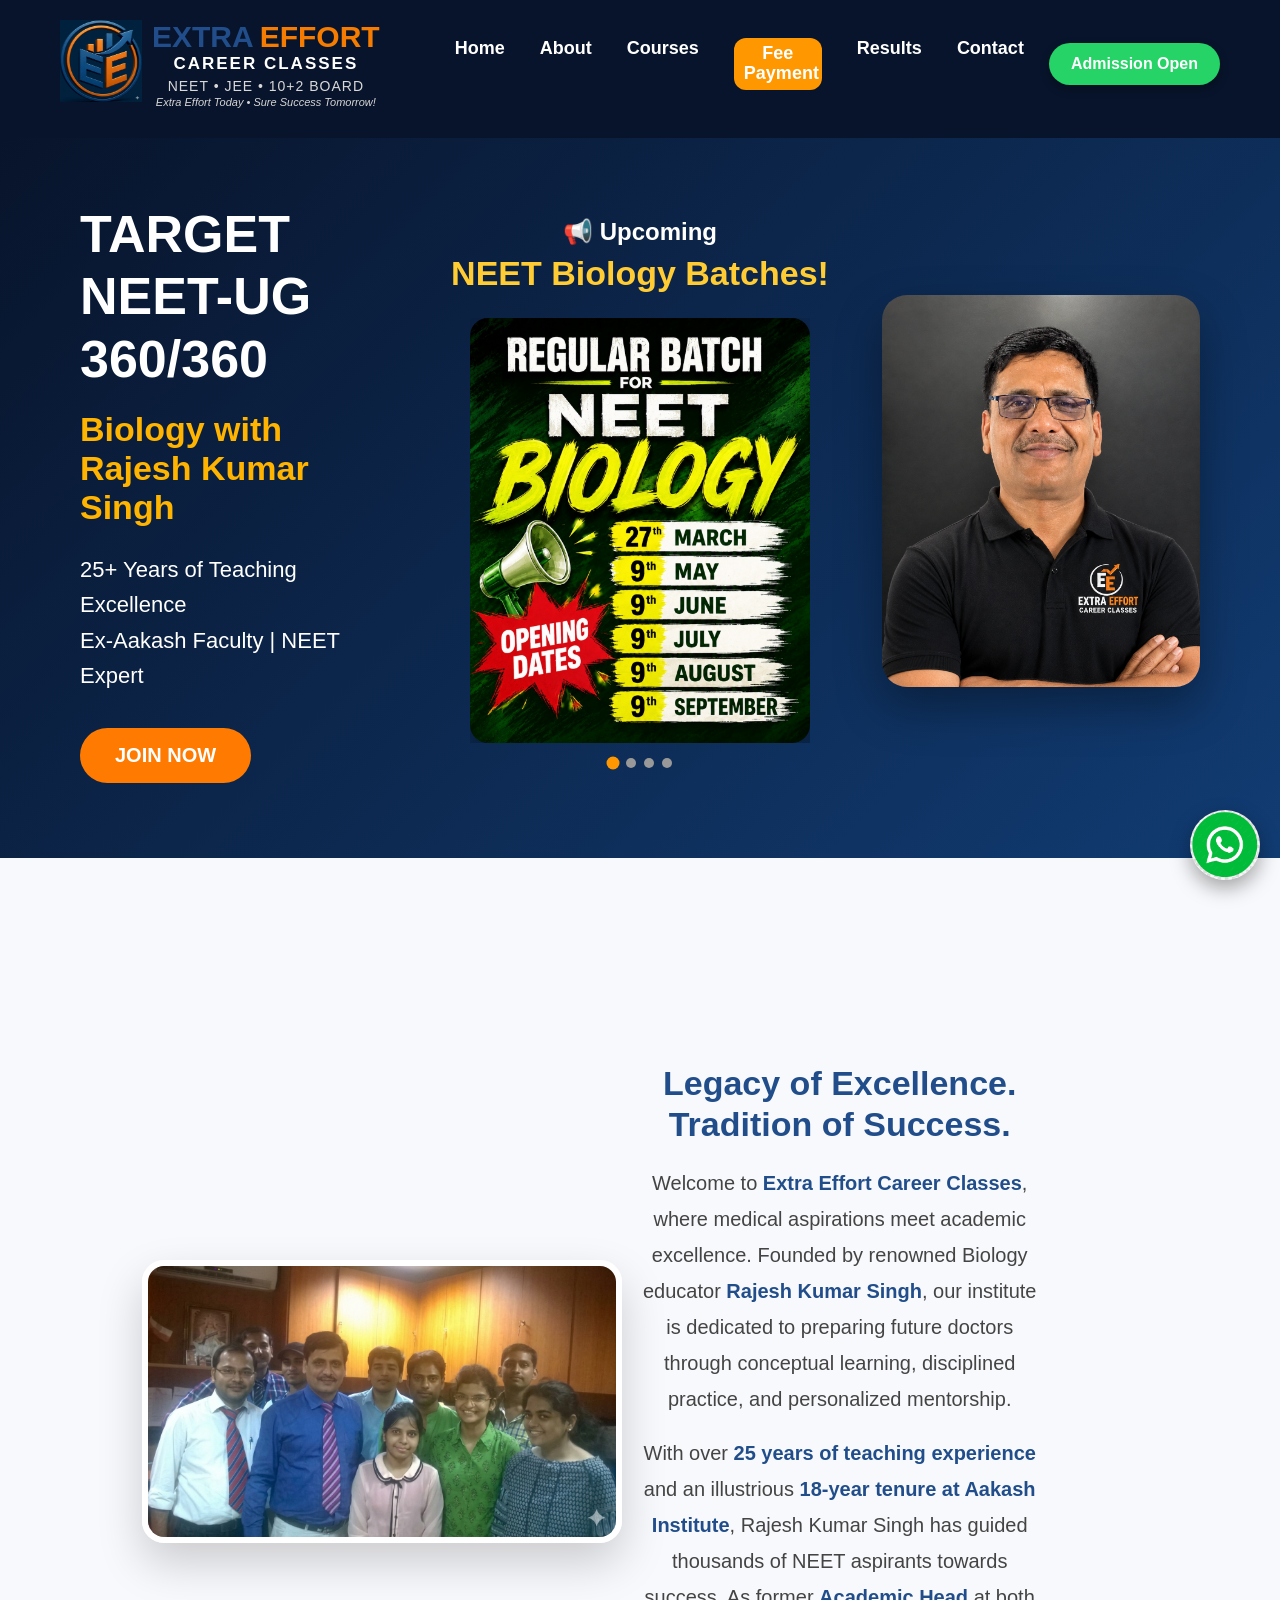
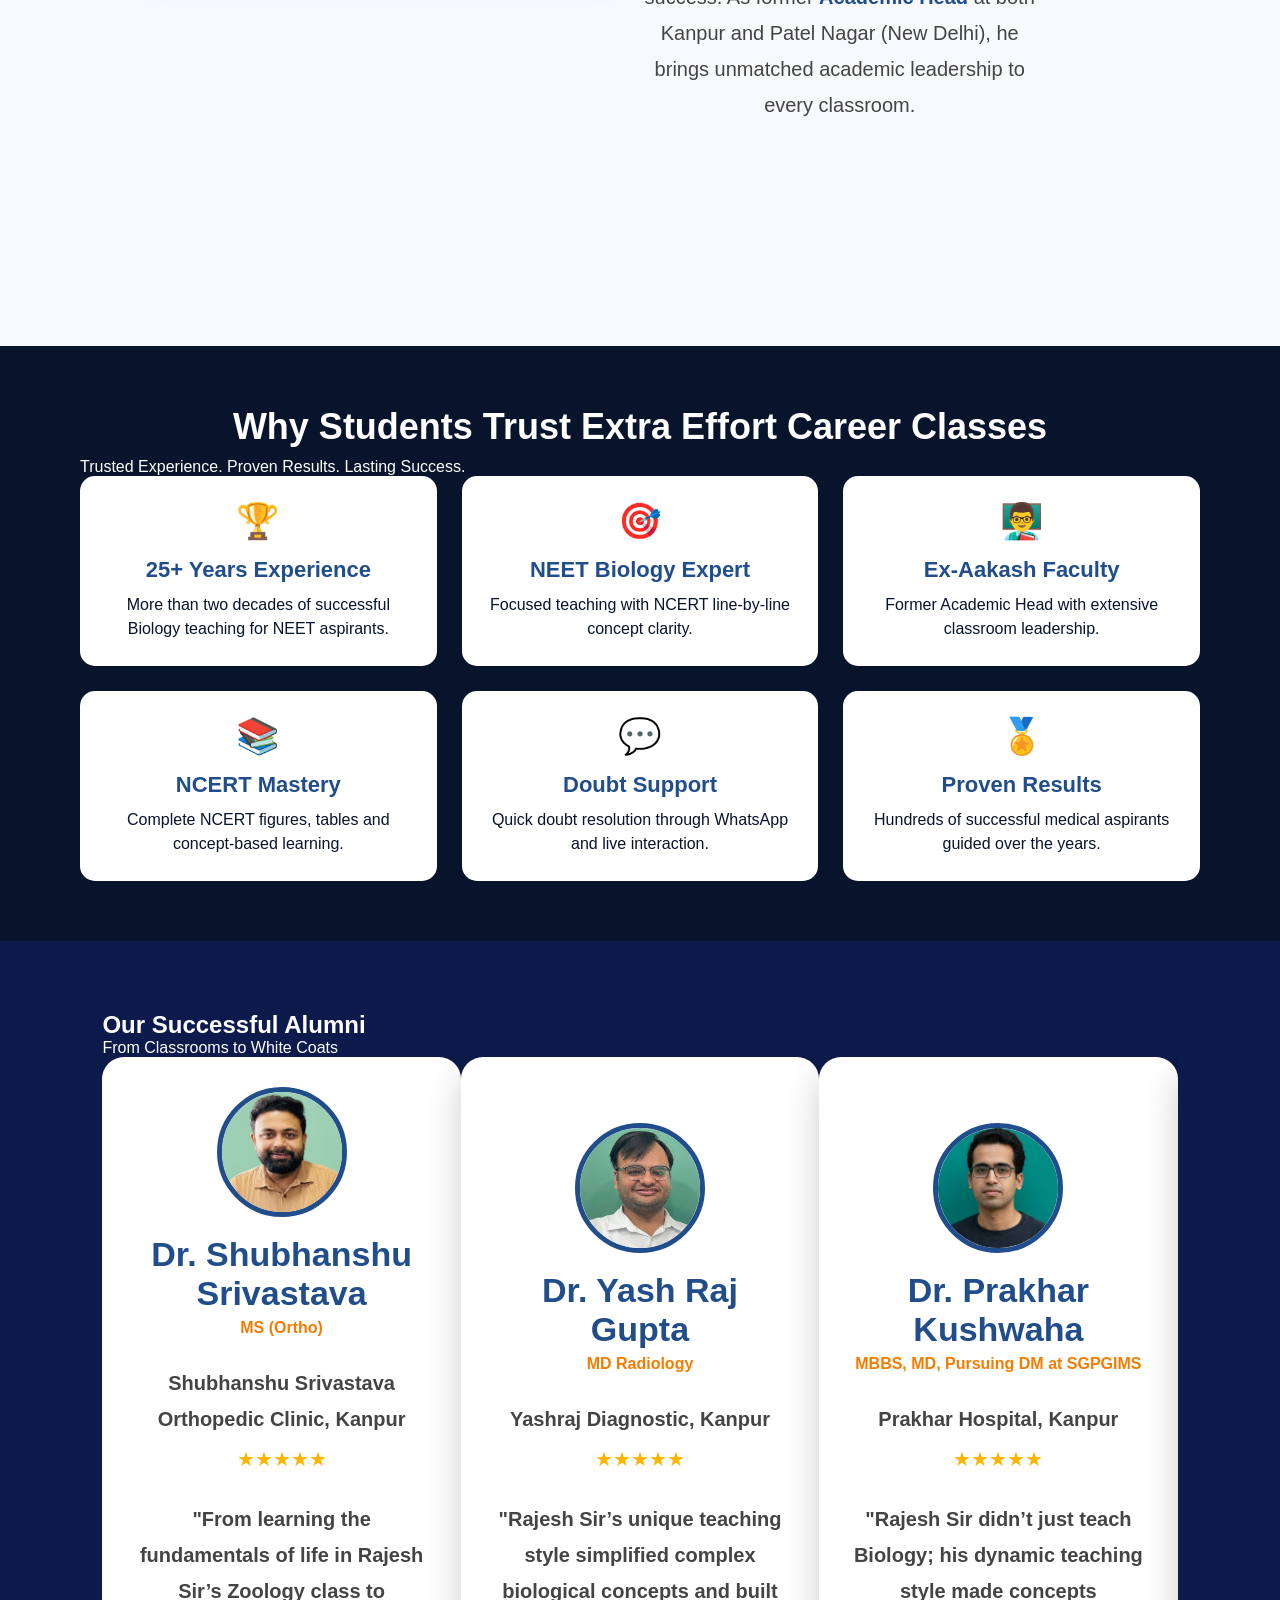
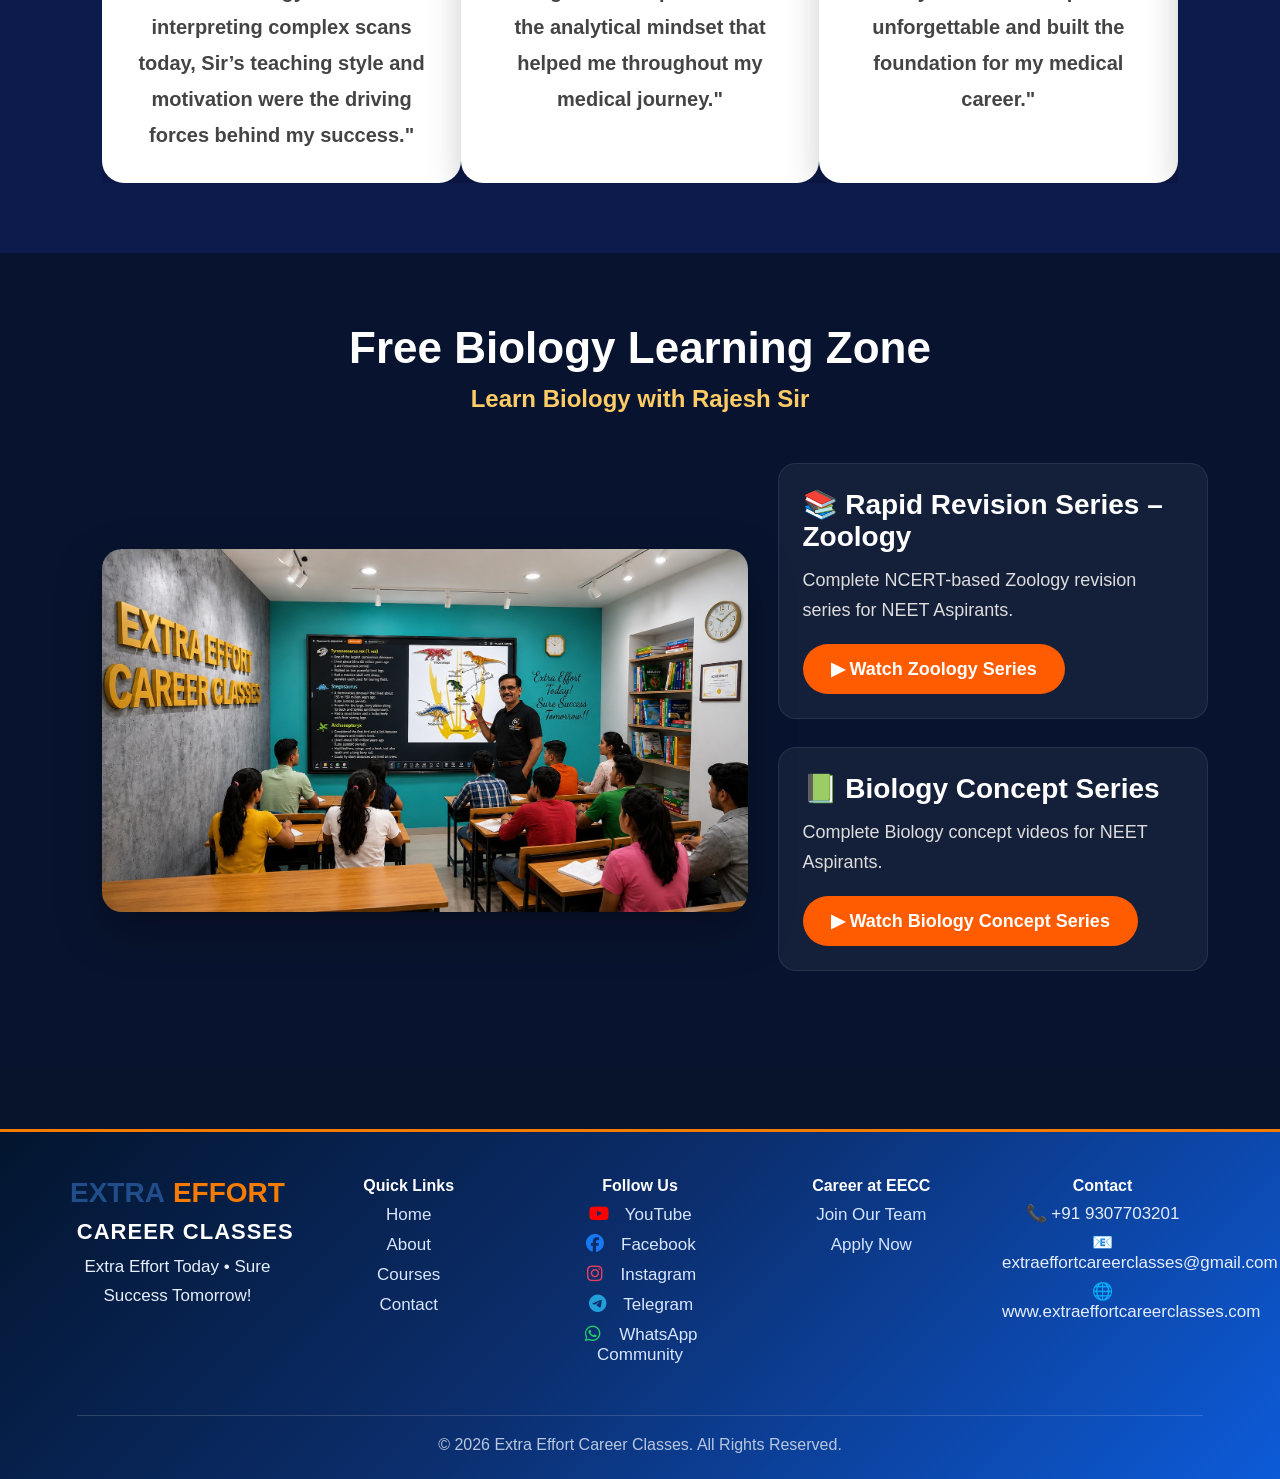
==== commit 066082ab: "Updated homepage and Courses navigation Updated homepage and Courses navigation" ====
--- a/index.html
+++ b/index.html
@@ -3,7 +3,10 @@
 <head>
     <meta charset="UTF-8">
     <meta name="viewport" content="width=device-width, initial-scale=1.0">
+
     <title>Extra Effort Career Classes</title>
+
+    <link rel="icon" type="image/png" href="assets/favicon.png">
 
     <link rel="stylesheet" href="css/style.css">
 </head>
@@ -430,93 +433,148 @@
 
 </section>
 
-
-<!-- ============ YOUTUBE LEARNING ZONE ============ -->
-
 <section class="youtube-section">
 
-<h2>Free Biology Learning Zone</h2>
-
-<h3>Learn Biology with Rajesh Sir</h3>
-
-<div class="youtube-cards">
-
-    <!-- Card 1 -->
-    <div class="youtube-card">
-
-        <h4>🧬 Rapid Revision Series - Zoology</h4>
-
-        <p>
-        Complete NCERT-based Zoology revision series
-        for NEET Aspirants.
-        </p>
-
-        <a href="https://www.youtube.com/playlist?list=PLFtqijgUyDpLNfTK30fLESVkrAcPj-jLM"
-        target="_blank"
-        class="youtube-btn">
-        ▶ Watch Zoology Series
-        </a>
-
-    </div>
-
-
-    <!-- Card 2 -->
-    <div class="youtube-card">
-
-        <h4>📚 Biology Concept Series</h4>
-        <p>
-Complete Biology concept videos
-for NEET Aspirants.
-</p>
-
-        
-
- <a href="https://www.youtube.com/playlist?list=PLFtqijgUyDpLULr5oXVEU15lQrVYZmA1V" 
-target="_blank"
-class="youtube-btn">
-▶ Watch Biology Concept Series
-</a>
-
-    </div>
-
-</div>
+    <h2>Free Biology Learning Zone</h2>
+    <h3>Learn Biology with Rajesh Sir</h3>
+
+    <div class="youtube-content">
+
+        <!-- LEFT SIDE (60%) -->
+        <div class="youtube-left">
+
+              <img src="assets/classroom-ai.webp" alt="AI Classroom">
+
+        </div>
+
+        <!-- RIGHT SIDE (40%) -->
+        <div class="youtube-right">
+
+            <div class="youtube-card">
+
+                <h4>📚 Rapid Revision Series – Zoology</h4>
+
+                <p>
+                    Complete NCERT-based Zoology revision series
+                    for NEET Aspirants.
+                </p>
+
+                <a href="https://www.youtube.com/playlist?list=PLFtqijgUyDpLNFTK30fLESVkrACrPj-jLM"
+                   target="_blank"
+                   class="youtube-btn">
+                    ▶ Watch Zoology Series
+                </a>
+
+            </div>
+
+            <div class="youtube-card">
+
+                <h4>📗 Biology Concept Series</h4>
+
+                <p>
+                    Complete Biology concept videos
+                    for NEET Aspirants.
+                </p>
+
+                <a href="https://www.youtube.com/playlist?list=PLFtqijgUyDpLULFr5oXVEU15iQrVYZmA1V"
+                   target="_blank"
+                   class="youtube-btn">
+                    ▶ Watch Biology Concept Series
+                </a>
+
+            </div>
+
+        </div>
+
+    </div>
 
 </section>
 
-</div>
-
-</section>
-
-
 <footer class="footer">
 
-  <div class="footer-container">
-
-    <div class="footer-box">
-         <h3>EXTRA EFFORT CAREER CLASSES</h3>
-      <p>Extra Effort Today • Sure Success Tomorrow!</p>
-    </div>
-
-    <div class="footer-box">
-      <h4>Quick Links</h4>
-      <a href="index.html">Home</a>
-      <a href="about.html">About</a>
-      <a href="courses.html">Courses</a>
-      <a href="contact.html">Contact</a>
-    </div>
-
-    <div class="footer-box">
-      <h4>Contact</h4>
-      <p>📞 +91 9307703201</p>
-      <p>📧 extraeffortcareerclasses@gmail.com</p>
-      <p>🌐 www.extraeffortcareerclasses.com</p>
-    </div>
-
-  </div>
-
-  <div class="footer-bottom">
-      © 2026 Extra Effort Career Classes. All Rights Reserved.
-  </div>
+    <div class="footer-container">
+
+<!-- Brand -->
+<div class="footer-box footer-brand">
+   <h3>
+    <span class="brand-extra">EXTRA</span>
+    <span class="brand-effort">EFFORT</span>
+</h3>
+  
+    <h4>CAREER CLASSES</h4>
+    <p>Extra Effort Today • Sure Success Tomorrow!</p>
+</div>
+
+        <!-- Quick Links -->
+        <div class="footer-box">
+            <h4>Quick Links</h4>
+
+            <a href="index.html">Home</a>
+            <a href="about.html">About</a>
+            <a href="courses.html">Courses</a>
+            <a href="contact.html">Contact</a>
+        </div>
+
+        <!-- Follow Us -->
+        <div class="footer-box">
+            <link rel="stylesheet"
+href="https://cdnjs.cloudflare.com/ajax/libs/font-awesome/6.6.0/css/all.min.css">
+            <h4>Follow Us</h4>
+
+
+<a href="https://www.youtube.com/@ExtraEffortCareerClasses" target="_blank">
+    <i class="fab fa-youtube"></i> YouTube
+</a>
+
+<a href="https://www.facebook.com/rksbioexpert" target="_blank">
+    <i class="fab fa-facebook"></i> Facebook
+</a>
+
+<a href="https://www.instagram.com/extra_effort_career_classes" target="_blank">
+    <i class="fab fa-instagram"></i> Instagram
+</a>
+
+<a href="https://t.me/rajeshsinghchoice" target="_blank">
+    <i class="fab fa-telegram"></i> Telegram
+</a>
+
+<a href="https://chat.whatsapp.com/IyQsLgEKy4FArhWjp6QR2b" target="_blank">
+    <i class="fab fa-whatsapp"></i> WhatsApp Community
+</a>
+        </div>
+
+        <!-- Career -->
+         <div class="footer-box">
+    <h4>Career at EECC</h4>
+
+    <a href="https://forms.gle/7ef26yZxgFT3JL9B7"
+       target="_blank">
+       Join Our Team
+    </a>
+
+    <a href="https://forms.gle/7ef26yZxgFT3JL9B7"
+       target="_blank">
+       Apply Now
+    </a>
+</div>
+
+        <!-- Contact -->
+        <div class="footer-box">
+            <h4>Contact</h4>
+
+            <p>📞 +91 9307703201</p>
+
+            <p>📧 extraeffortcareerclasses@gmail.com</p>
+
+            <p>🌐 www.extraeffortcareerclasses.com</p>
+
+        </div>
+
+    </div>
+
+    <div class="footer-bottom">
+        © 2026 Extra Effort Career Classes. All Rights Reserved.
+    </div>
 
 </footer>
 <script src="js/script.js"></script>
--- a/css/style.css
+++ b/css/style.css
@@ -125,7 +125,7 @@
     width:30%;
    }
    .hero-center{
-    width:45%;
+    width:40%;
 }
 
 .hero-left h1{
@@ -327,18 +327,20 @@
 }
 
 .about-container{
-    max-width:1300px;
+    max-width:1200px;
+    margin:0 auto;
+    display:grid;
+    grid-template-columns:42% 58%;
+    gap:60px;
+    align-items:center;
+    padding:80px 40px;
+}
+.about-image img{
+    width:100%;
+    max-width:480px;
+    border-radius:18px;
+    display:block;
     margin:auto;
-
-    display:flex;
-    align-items:center;
-    gap:70px;
-}
-
-.about-image{
-    width:34%;
-    position:relative;
-    margin-left:-80px;
 }
 
 .about-image img{
@@ -394,85 +396,84 @@
 .about-content{
 
     width:76%;
-    margin-left:110px;
+    margin-left:0;
+    margin-right:0;
+    padding: 25px 20px
 }
 
 .about-content h2{
-
-    font-size:48px;
+    font-size: 34px;
+    line-height: 1.2;
+    text-align: center;
+    margin-bottom: 20px;
+     color:#214e8a;
+}
+
+.about-content h2 span{
+
+    color:#f57c00;
+}
+
+.about-content h3{
+
+    font-size:34px;
+
+    color:#222;
+
+    line-height:1.4;
+
+    margin-bottom:30px;
+}
+
+.about-content p{
+    font-size: 20px;
+    line-height: 1.8;
+    text-align: center;
+    margin-bottom: 18px;
+    color:#444;
+}
+
+
+.about-content strong{
 
     color:#214e8a;
-
-    margin-bottom:15px;
-}
-
-.about-content h2 span{
-
-    color:#f57c00;
+}
+
+@media(max-width:900px){
+
+.about-container{
+
+flex-direction:column;
+
+text-align:center;
+
+}
+
+.about-image,
+
+.about-content{
+
+width:100%;
+
+}
+
+.experience-badge{
+
+right:20px;
+
+top:20px;
+
+}
+
+.about-content h2{
+
+font-size:36px;
+
 }
 
 .about-content h3{
 
-    font-size:34px;
-
-    color:#222;
-
-    line-height:1.4;
-
-    margin-bottom:30px;
-}
-
-.about-content p{
-
-    font-size:20px;
-
-    line-height:1.9;
-
-    color:#444;
-
-    margin-bottom:25px;
-}
-
-.about-content strong{
-
-    color:#214e8a;
-}
-
-@media(max-width:900px){
-
-.about-container{
-
-flex-direction:column;
-
-text-align:center;
-
-}
-
-.about-image,
-
-.about-content{
-
-width:100%;
-
-}
-
-.experience-badge{
-
-right:20px;
-
-top:20px;
-
-}
-
-.about-content h2{
-
-font-size:36px;
-
-}
-
-.about-content h3{
-
-font-size:28px;
+font-size:30px;
 
 }
 
@@ -555,27 +556,40 @@
 
 
     .hero{
-        flex-direction:column;
-        text-align:center;
-        padding:40px 20px;
-    }
-
-
-    .hero-left{
-        width:100%;
-    }
-
-
-    .hero-right{
-        width:80%;
-        margin-top:30px;
-    }
+    flex-direction:column;
+    align-items:center;
+    text-align:center;
+    gap:35px;
+    padding:40px 20px;
+}
+
+.hero-left,
+.hero-center,
+.hero-right{
+    width:100%;
+    max-width:340px;
+    margin:0 auto;
+}
+
+.hero-right{
+    margin-top:0;
+}
+
+.hero-right img{
+    width:100%;
+    height:auto;
+    display:block;
+}
 
 
     .hero-left h1{
         font-size:40px;
     }
 
+    .batch-slider{
+    width: 100%;
+    max-width:320px;
+}
 
     .features{
         grid-template-columns:1fr;
@@ -746,17 +760,45 @@
 }
 @media (max-width:900px){
 
-    .navbar{
-        flex-direction:column;
-        gap:15px;
-        padding:15px 20px;
-    }
-
-    .menu{
-        flex-wrap:wrap;
-        justify-content:center;
-        gap:20px;
-    }
+.navbar{
+    display:flex;
+    flex-direction:column;
+    align-items:center;
+    padding:10px 12px;
+    gap:8px;
+}
+
+.menu{
+    display:flex;
+    flex-wrap:wrap;
+    justify-content:center;
+    align-items:center;
+    gap:12px;
+    width:100%;
+}
+
+.brand{
+    width:100%;
+    justify-content:center;
+    align-items:center;
+    gap:12px;
+}
+
+.brand-text{
+    text-align:center;
+}
+
+.nav-right{
+    width:100%;
+    display:flex;
+    flex-direction:column;
+    align-items:center;
+    gap:12px;
+}
+
+.admission-btn{
+    margin-top:8px;
+}
 
     .brand img{
         width:60px;
@@ -1013,30 +1055,6 @@
     background:#f57c00;
 }
 
-/* ===========================
-   UPCOMING BATCHES + YOUTUBE
-=========================== */
-
-.batch-youtube-container{
-    display:flex;
-    justify-content:space-between;
-    align-items:flex-start;
-    gap:50px;
-}
-.upcoming-section,
-.youtube-section{
-    padding:70px 8%;
-    background:#08142f;
-    color:#fff;
-}
-
-.upcoming-section h2,
-.youtube-section h2{
-    text-align:center;
-    font-size:38px;
-    margin-bottom:35px;
-    color:#ffffff;
-}
 
 .batch-title{
     color:#ffffff;
@@ -1055,13 +1073,14 @@
 }
 .batch-slider{
     position:relative;
-    width:550px;
+    width:100%;
+    max-width:340px;
     margin:0 auto;
     overflow:hidden;
     display:block;
     z-index:1;
-    border:2px solid red;
-}
+}
+
 
 .batch-track{
     display:flex;
@@ -1077,8 +1096,10 @@
 
 .batch-card img{
     width:100%;
-    max-width:420px;
+    max-width:100%;
+    height:auto;
     display:block;
+    object-fit:contain;
     border-radius:18px;
     box-shadow:0 18px 40px rgba(0,0,0,.35);
 }
@@ -1129,90 +1150,140 @@
     transform:scale(1.3);
 }
 
+/* ==========================================
+   FREE BIOLOGY LEARNING ZONE
+   60% Classroom Image | 40% YouTube Content
+========================================== */
+
+.youtube-section{
+    padding:70px 8%;
+    background:#08142f;
+    color:#fff;
+}
+
+.youtube-section h2{
+    text-align:center;
+    font-size:44px;
+    color:#ffffff;
+    margin-bottom:12px;
+}
+
 .youtube-section h3{
     text-align:center;
-    color:#ffd166;
-    margin-bottom:25px;
+    color:#ffcc66;
     font-size:24px;
-}
-
-.youtube-box{
-    max-width:900px;
-    margin:auto;
-}
-
-.youtube-box iframe{
+    margin-bottom:50px;
+}
+
+/* ---------- MAIN LAYOUT ---------- */
+
+.youtube-content{
+    display:flex;
+    justify-content:space-between;
+    align-items:center;
+    gap:30px;
+}
+
+/* ---------- LEFT : IMAGE ---------- */
+
+.youtube-left{
+    flex:0 0 60%;
+}
+
+.youtube-left img{
     width:100%;
-    height:500px;
-    border:none;
+    display:block;
+    border-radius:20px;
+    box-shadow:0 18px 45px rgba(0,0,0,.35);
+}
+
+/* ---------- RIGHT : CONTENT ---------- */
+
+.youtube-right{
+    flex:0 0 40%;
+
+    display:flex;
+    flex-direction:column;
+    justify-content:center;
+}
+
+.youtube-card{
+    background:rgba(255,255,255,.05);
+    border:1px solid rgba(255,255,255,.08);
     border-radius:18px;
+    padding:24px;
+    margin-bottom:28px;
+}
+
+.youtube-card h4{
+    color:#ffffff;
+    font-size:28px;
+    margin-bottom:12px;
+}
+
+.youtube-card p{
+    color:#dddddd;
+    font-size:18px;
+    line-height:1.7;
+    margin-bottom:18px;
+}
+
+.youtube-btn{
+    display:inline-block;
+    background:#ff5b00;
+    color:#ffffff;
+    text-decoration:none;
+    padding:14px 28px;
+    border-radius:40px;
+    font-size:18px;
+    font-weight:bold;
+    transition:.3s;
+}
+
+.youtube-btn:hover{
+    background:#ff7a00;
+    transform:translateY(-3px);
+}
+
+/* ---------- MOBILE ---------- */
+
+@media (max-width:768px){
+
+.youtube-content{
+    flex-direction:column;
+}
+
+.youtube-left,
+.youtube-right{
+    width:100%;
+    flex:100%;
+}
+
+.youtube-section h2{
+    font-size:36px;
+}
+
+.youtube-section h3{
+    font-size:22px;
+    margin-bottom:30px;
+}
+
+.youtube-left img{
+    margin-bottom:35px;
+}
+
+.youtube-card{
+    text-align:center;
 }
 
 .youtube-btn{
     display:block;
-    width:max-content;
-    margin:30px auto 0;
-    background:#ff0000;
-    color:#fff;
-    text-decoration:none;
-    padding:14px 30px;
-    border-radius:40px;
-    font-size:18px;
-    font-weight:700;
-}
-
-.youtube-btn:hover{
-    background:#cc0000;
-}
-
-@media(max-width:768px){
-
-.youtube-box iframe{
-    height:240px;
-}
-
-.youtube-cards{
-    display:flex;
-    justify-content:center;
-    align-items:flex-start;
-    gap:80px;
-    flex-wrap:wrap;
-}
-
-.youtube-card{
-    width:350px;
-    text-align:center;
-}
-
-.youtube-card h4{
-    color:#214e8a;
-    font-size:22px;
-    margin-bottom:15px;
-}
-
-.youtube-card p{
-    font-size:17px;
-    line-height:1.6;
-    margin-bottom:12px;
-}
-
-.youtube-btn{
-    display:inline-block;
-    width:220px;
-    text-align:center;
-    background:#ff4d1c;
-    color:#fff;
-    padding:14px 18px;
-    border-radius:30px;
-    text-decoration:none;
-    font-weight:bold;
-    box-sizing:border-box;
-    margin-top:auto;
-}
-
-.youtube-btn:hover{
-    transform:scale(1.05);
-}
+    width:fit-content;
+    margin:auto;
+}
+
+}
+
 /* ===========================
    RESPONSIVE TESTIMONIALS
 =========================== */
@@ -1235,58 +1306,154 @@
 
 }
 
+/* ===========================
+   FOOTER
+=========================== */
+
 .footer{
-    background:linear-gradient(135deg, #4fc3f7, #0288d1);
+    background:linear-gradient(135deg,#03152e 0%,#0b2d6b 45%,#0d5bd9 100%);
     color:#ffffff;
-    padding:60px 8% 25px;
+    padding:45px 6% 25px;
+    border-top:3px solid #F57C00;
 }
 
 .footer-container{
     display:flex;
     justify-content:space-between;
-    gap:50px;
+    align-items:flex-start;
     flex-wrap:wrap;
+    gap:30px;
 }
 
 .footer-box{
     flex:1;
-    min-width:250px;
-}
-
-.footer-logo{
-    width:80px !important;
-    height:auto !important;
-    max-width:80px !important;
-    display:block;
-    margin-bottom:15px;
-}
-
-.footer h3{
-    color:#ff9800;
+    min-width:180px;
+}
+
+/* ---------- BRAND ---------- */
+
+.footer-brand{
+    text-align:center;
+}
+
+.footer-brand h3{
+    display:flex;
+    justify-content:center;
+    align-items:center;
+    gap:8px;
+    flex-wrap:nowrap;
+    white-space:nowrap;
+    font-size:28px;
+    font-weight:800;
     margin-bottom:10px;
 }
 
-.footer h4{
-    margin-bottom:15px;
-    color:#ffcc33;
-}
+.brand-extra{
+    color:#214E8A;
+}
+
+.brand-effort{
+    color:#F57C00;
+}
+
+
+.footer-brand h4{
+    color:#ffffff;
+    font-size:24px;
+    font-weight:700;
+    letter-spacing:2px;
+    margin-bottom:18px;
+}
+
+.footer-brand p{
+    color:#d8e6ff;
+    font-size:17px;
+    line-height:1.7;
+    text-align:center;
+}
+.footer a i{
+    width:22px;
+    margin-right:10px;
+    font-size:18px;
+}
+
+.fa-youtube{color:#FF0000;}
+.fa-facebook{color:#1877F2;}
+.fa-instagram{color:#E4405F;}
+.fa-telegram{color:#229ED9;}
+.fa-whatsapp{color:#25D366;}
+/* ---------- HEADINGS ---------- */
+
+.footer-brand h4{
+    color:#ffffff;
+    font-size:22px;
+    font-weight:700;
+    letter-spacing:1px;
+    white-space:nowrap;
+    margin-bottom:2px;
+}
+
+/* ---------- LINKS ---------- */
 
 .footer a{
     display:block;
-    color:#ffffff;
+    color:#d8e6ff;
     text-decoration:none;
-    margin:8px 0;
+    font-size:17px;
+    margin:10px 0;
+    transition:.3s;
 }
 
 .footer a:hover{
     color:#ff9800;
-}
+    transform:translateX(5px);
+}
+
+.footer p{
+    color:#e6eefb;
+    font-size:17px;
+    margin:8px 0;
+}
+
+/* ---------- COPYRIGHT ---------- */
 
 .footer-bottom{
     margin-top:40px;
-    text-align:center;
-    border-top:1px solid rgba(255,255,255,.2);
     padding-top:20px;
-    font-size:15px;
-}
-}
+    border-top:1px solid rgba(255,255,255,.15);
+    text-align:center;
+    color:#b8c7e0;
+    font-size:16px;
+}
+
+/* ---------- MOBILE ---------- */
+
+@media (max-width:768px){
+
+    .footer{
+        padding:40px 25px;
+        text-align:center;
+    }
+
+    .footer-container{
+        flex-direction:column;
+        align-items:center;
+        gap:35px;
+    }
+
+    .footer-box{
+        width:100%;
+    }
+
+    .footer a:hover{
+        transform:none;
+    }
+
+    .footer-brand h3{
+        font-size:24px;
+    }
+
+    .footer-brand h4{
+        font-size:22px;
+    }
+}
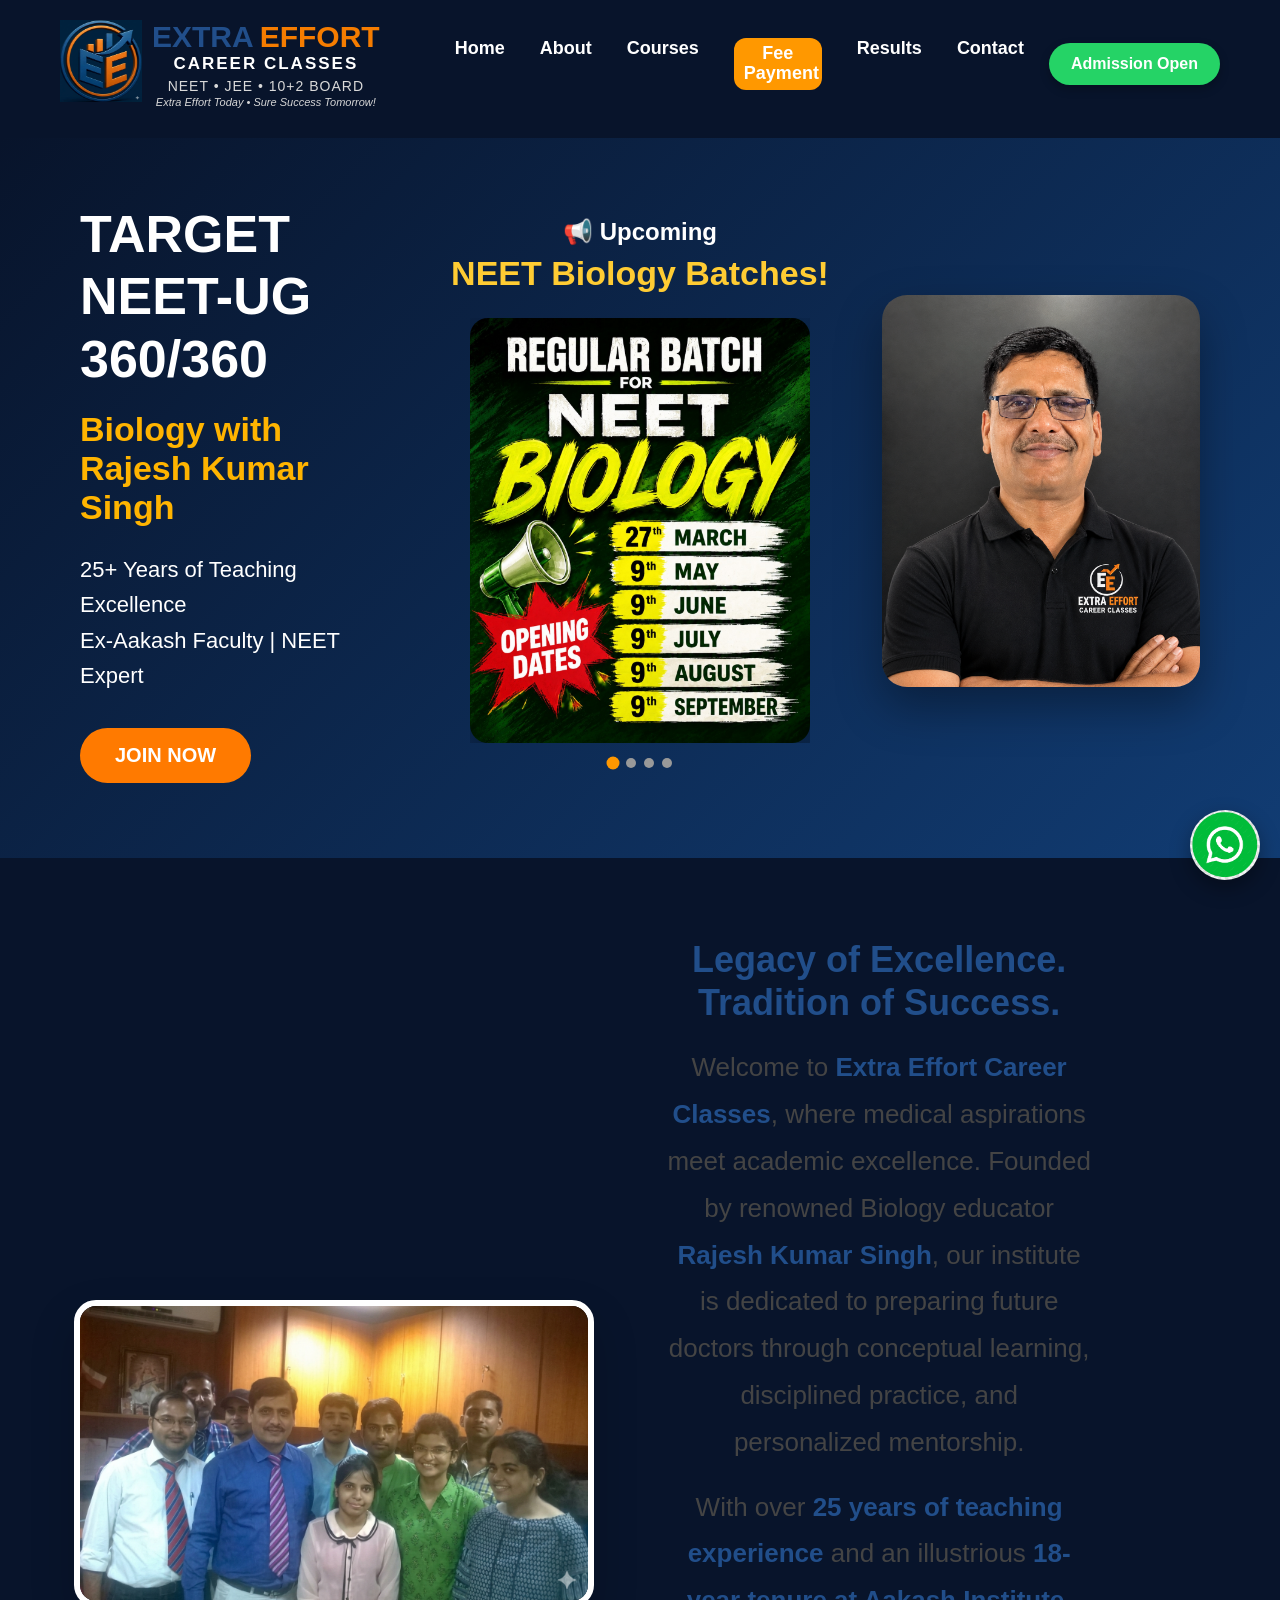
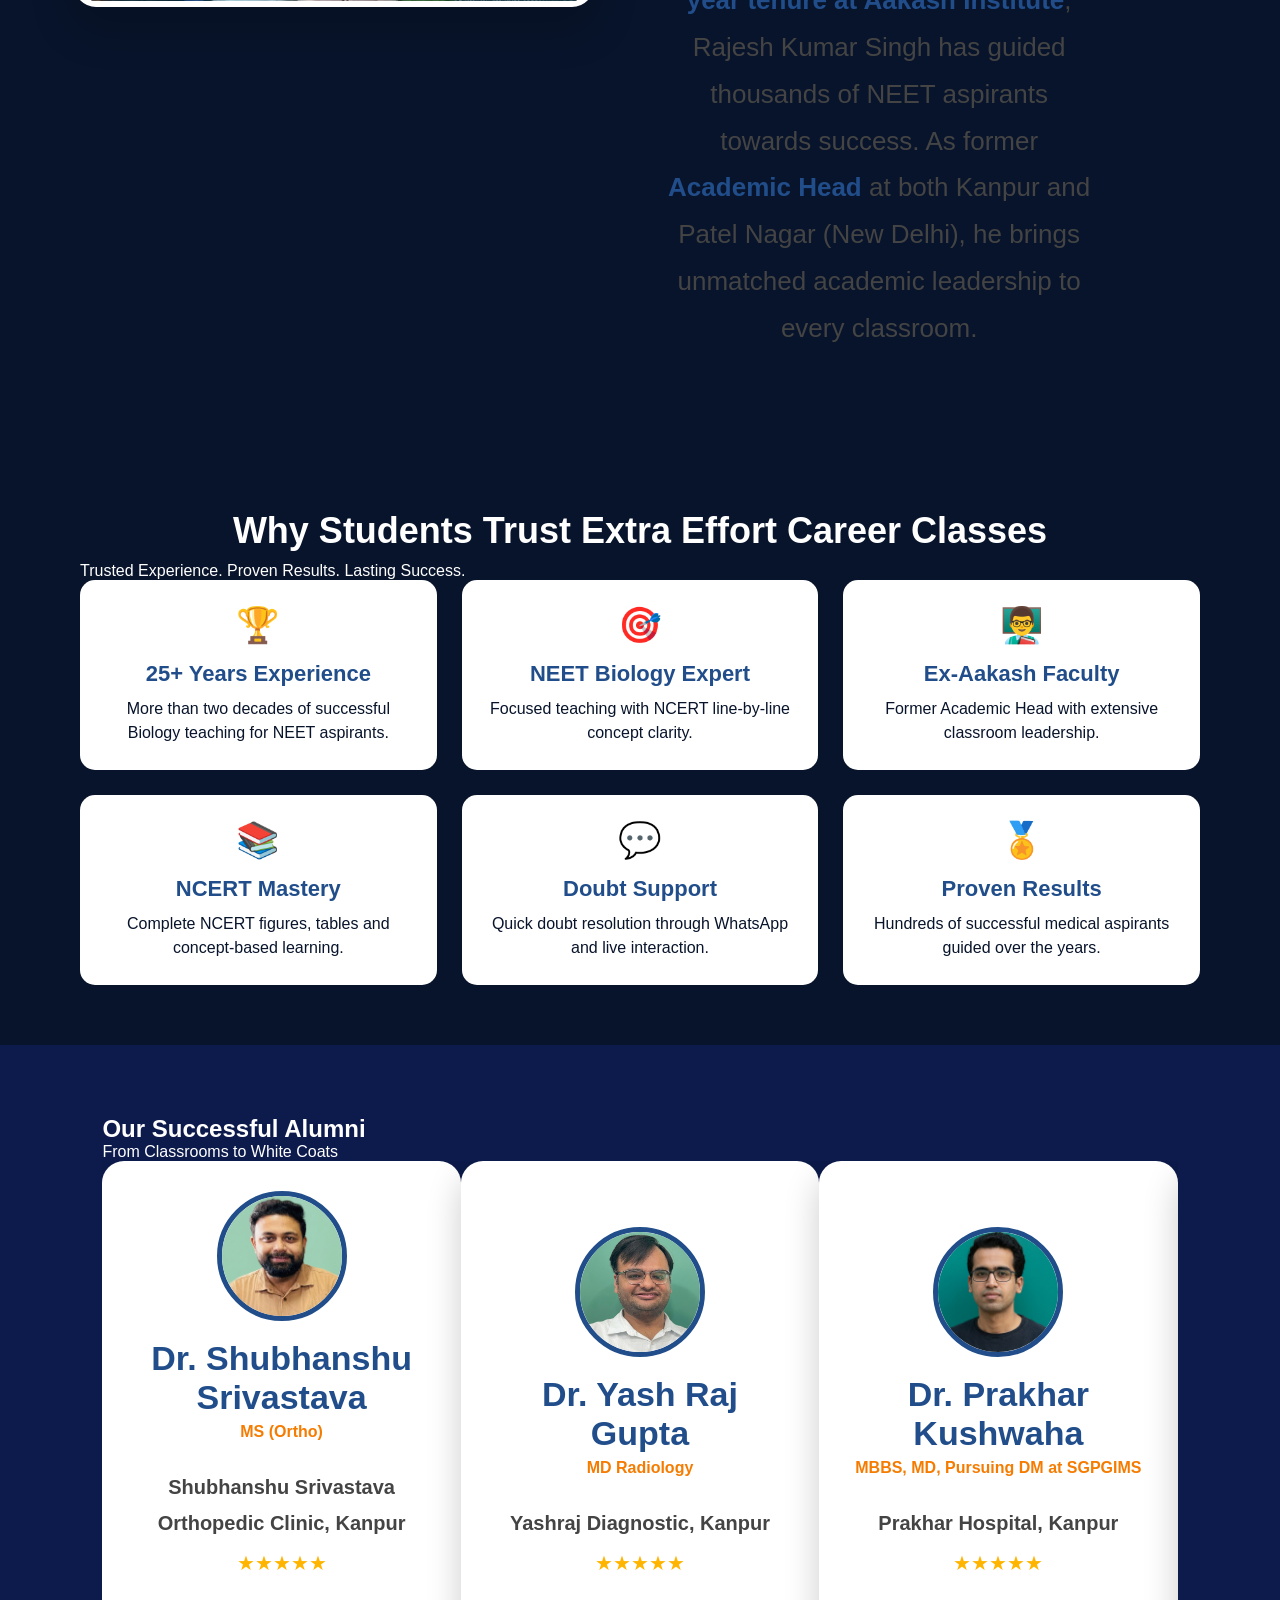
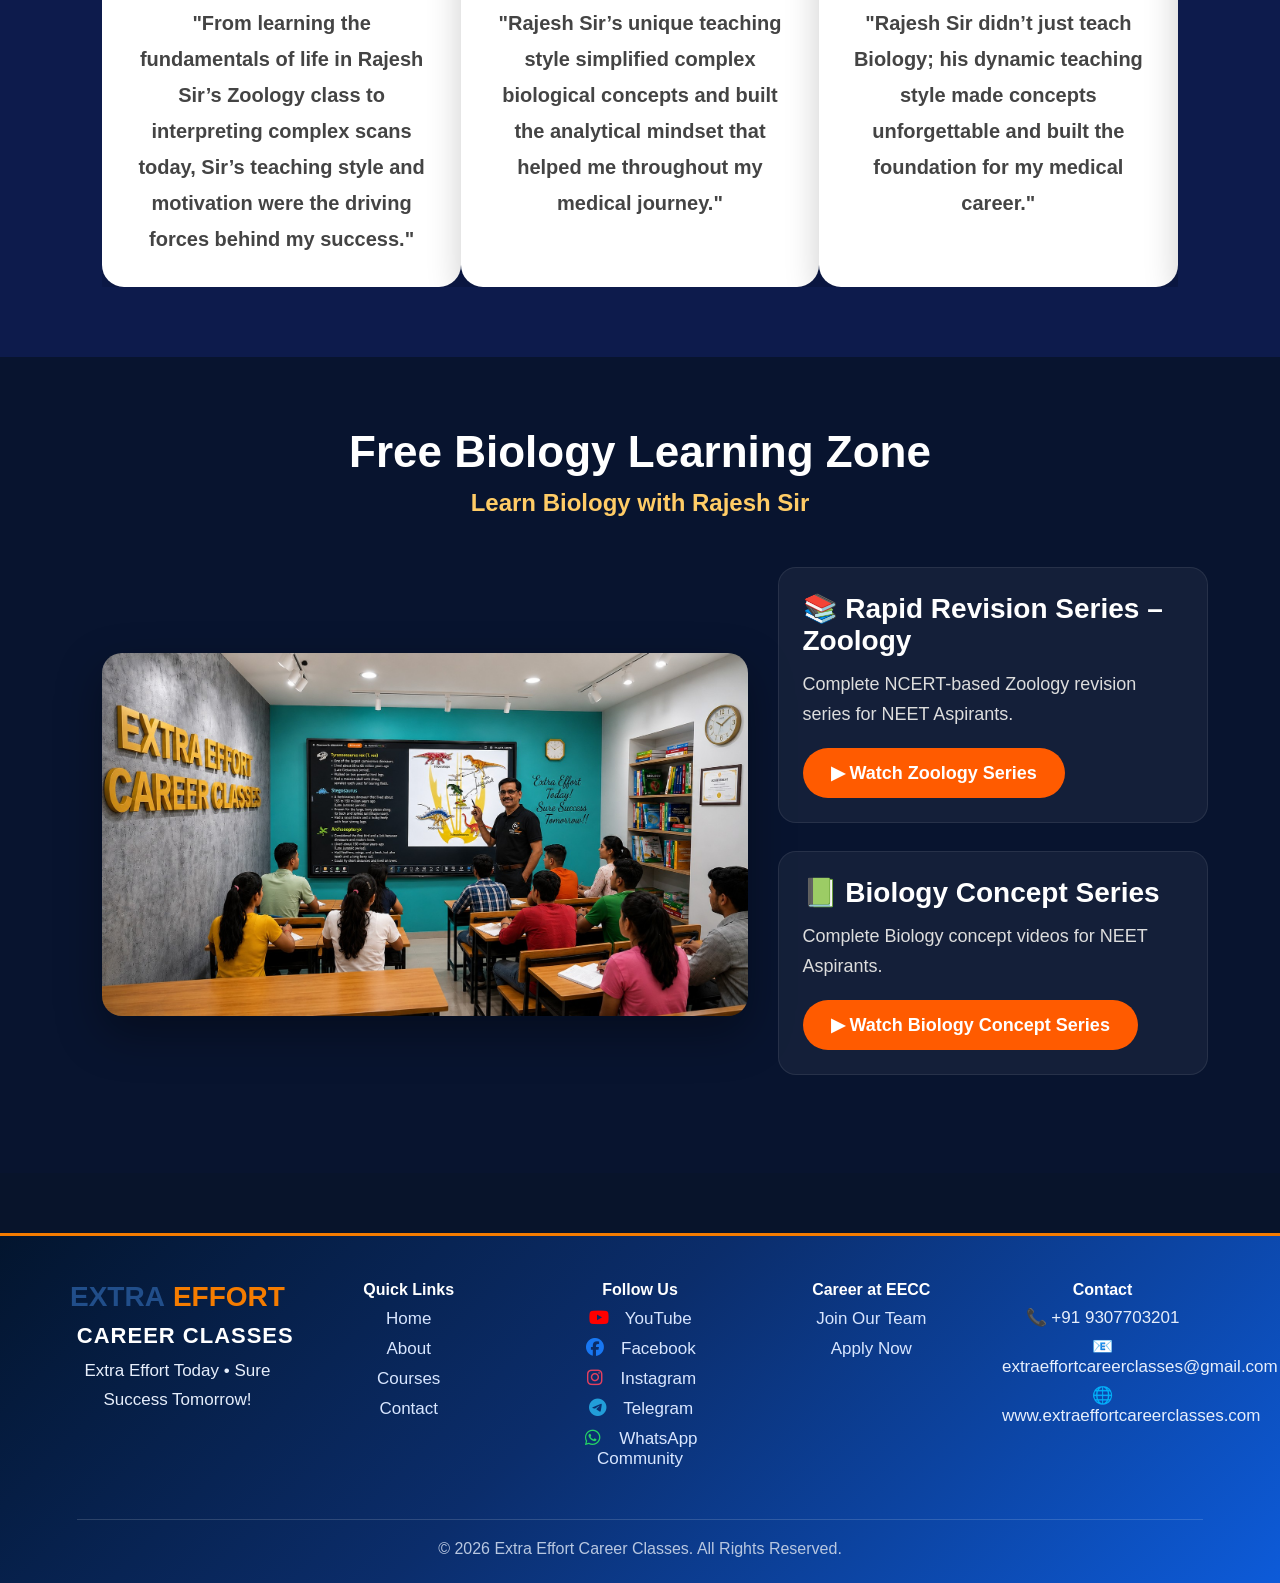
==== commit acbd132e: "Add admission registration page and update Admission Open button Add admission registration page and" ====
--- a/index.html
+++ b/index.html
@@ -73,9 +73,9 @@
 </li>
     </ul>
 
-    <a href="https://wa.me/919307703201" class="admission-btn">
-        Admission Open
-    </a>
+    <a href="admission.html" class="admission-btn">
+    Admission Open
+   </a>
 
 </div>
 
--- a/css/style.css
+++ b/css/style.css
@@ -322,29 +322,23 @@
 /*================ ABOUT SECTION =================*/
 
 .about{
-    padding:100px 8%;
-    background:#f8f9fc;
+    padding:40px 4%;
 }
 
 .about-container{
     max-width:1200px;
-    margin:0 auto;
+    margin:auto;
     display:grid;
-    grid-template-columns:42% 58%;
-    gap:60px;
-    align-items:center;
-    padding:80px 40px;
+    grid-template-columns:48% 52%;
+    gap:30px;
+    align-items:center;
+    padding:15px 0;
 }
 .about-image img{
     width:100%;
-    max-width:480px;
-    border-radius:18px;
+    max-width:520px;
     display:block;
     margin:auto;
-}
-
-.about-image img{
-    width:145%;
     border-radius:22px;
     border:6px solid white;
     box-shadow:0 20px 45px rgba(0,0,0,.18);
@@ -402,7 +396,7 @@
 }
 
 .about-content h2{
-    font-size: 34px;
+    font-size: 36px;
     line-height: 1.2;
     text-align: center;
     margin-bottom: 20px;
@@ -416,17 +410,13 @@
 
 .about-content h3{
 
-    font-size:34px;
-
-    color:#222;
-
-    line-height:1.4;
-
-    margin-bottom:30px;
+    font-size: 34px;
+    line-height: 1.4;
+    margin-bottom: 30px;
 }
 
 .about-content p{
-    font-size: 20px;
+    font-size: 26px;
     line-height: 1.8;
     text-align: center;
     margin-bottom: 18px;
@@ -439,44 +429,63 @@
     color:#214e8a;
 }
 
-@media(max-width:900px){
-
-.about-container{
-
-flex-direction:column;
-
-text-align:center;
-
-}
-
-.about-image,
-
-.about-content{
-
-width:100%;
-
-}
-
-.experience-badge{
-
-right:20px;
-
-top:20px;
-
-}
-
-.about-content h2{
-
-font-size:36px;
-
-}
-
-.about-content h3{
-
-font-size:30px;
-
-}
-
+@media (max-width:900px){
+
+    .about{
+        padding:30px 5%;
+    }
+
+    .about-container{
+        display:grid;
+        grid-template-columns:1fr;
+        gap:25px;
+        padding:0;
+        align-items:center;
+        text-align:center;
+    }
+
+    .about-image{
+        order:1;
+    }
+
+    .about-image img{
+        width:100%;
+        max-width:420px;
+        display:block;
+        margin:0 auto;
+    }
+
+    .about-content{
+        order:2;
+        width:100%;
+        margin:0;
+        padding:0;
+    }
+
+    .about-content h2{
+        font-size:32px;
+        line-height:1.2;
+    }
+
+    .about-content p{
+        font-size:18px;
+        line-height:1.8;
+    }
+
+    .experience-badge{
+        top:10px;
+        left:10px;
+        width:55px;
+        height:55px;
+    }
+
+    .experience-badge h3{
+        font-size:16px;
+    }
+
+    .experience-badge p{
+        font-size:7px;
+    }
 }
 /* WHY US SECTION */
 
@@ -494,7 +503,7 @@
 
 .why-us > p{
     text-align:center;
-    font-size:20px;
+    font-size:26px;
     margin-bottom:40px;
 }
 
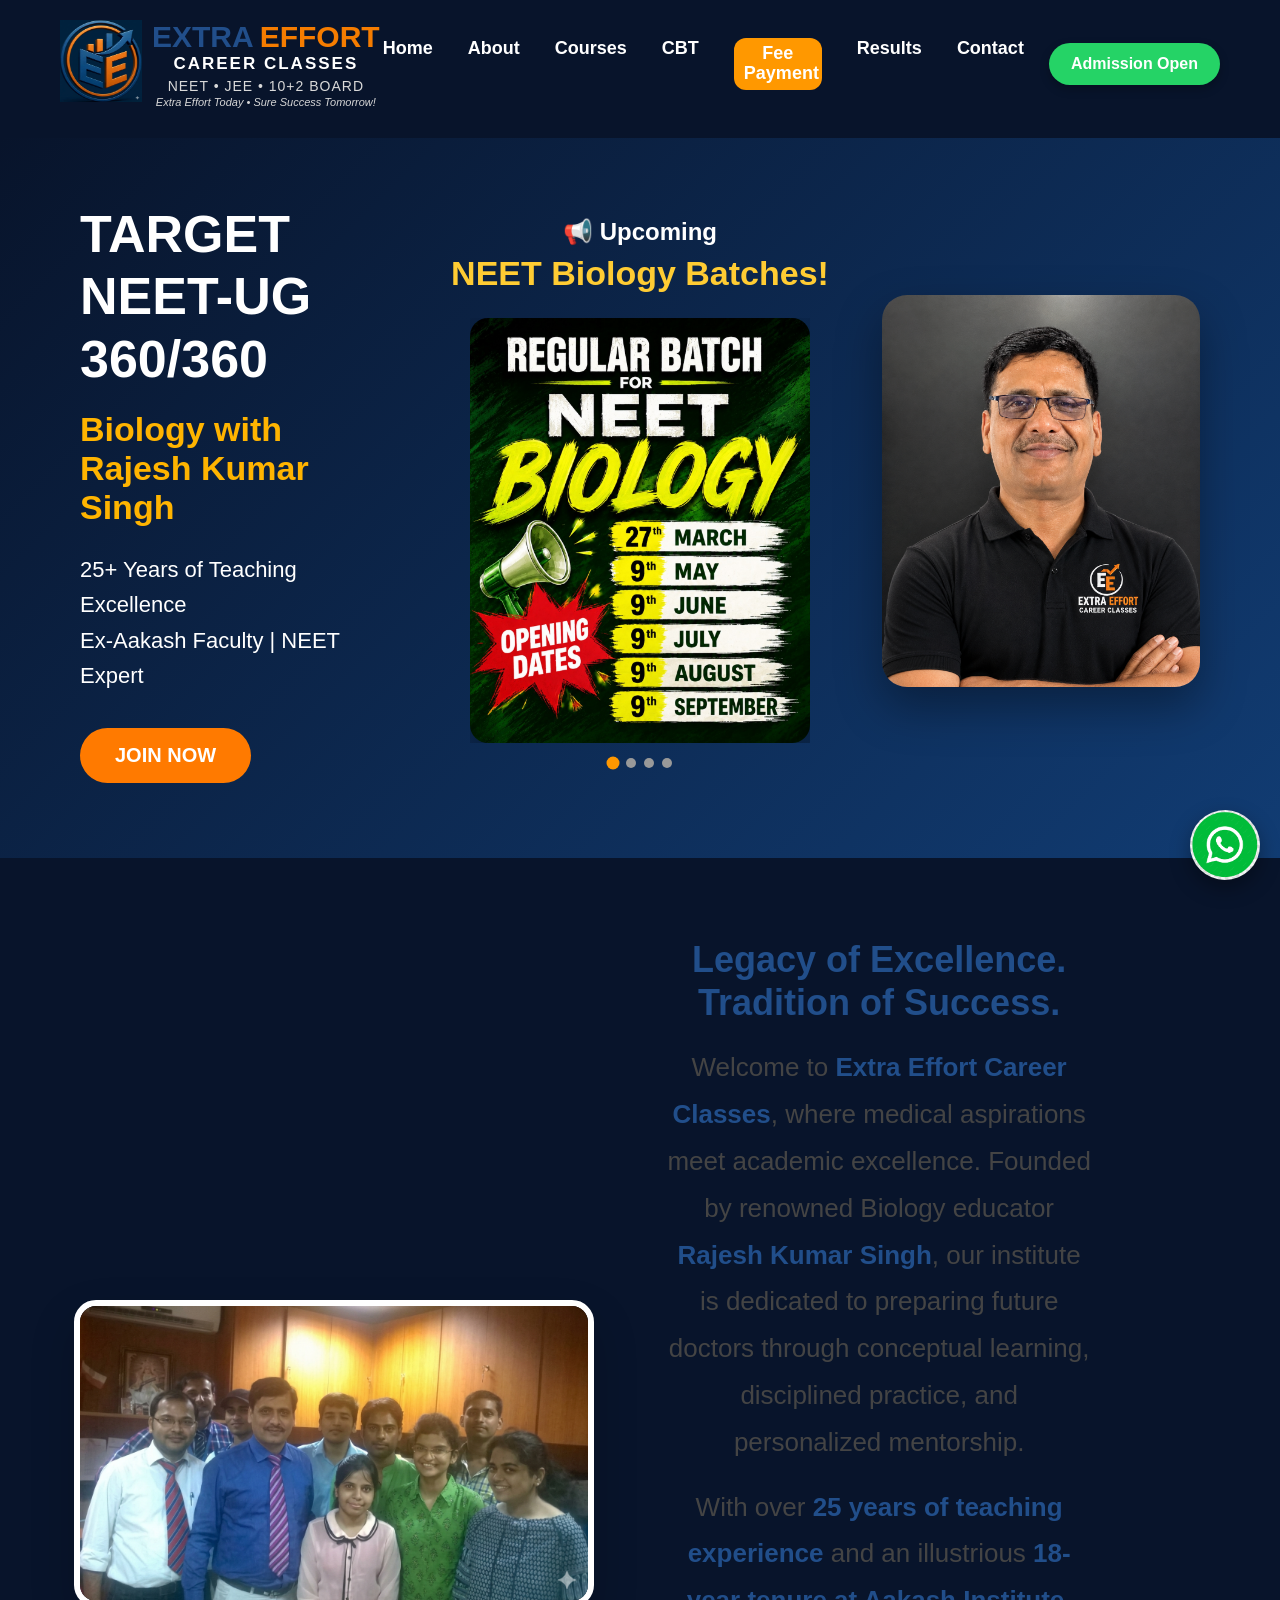
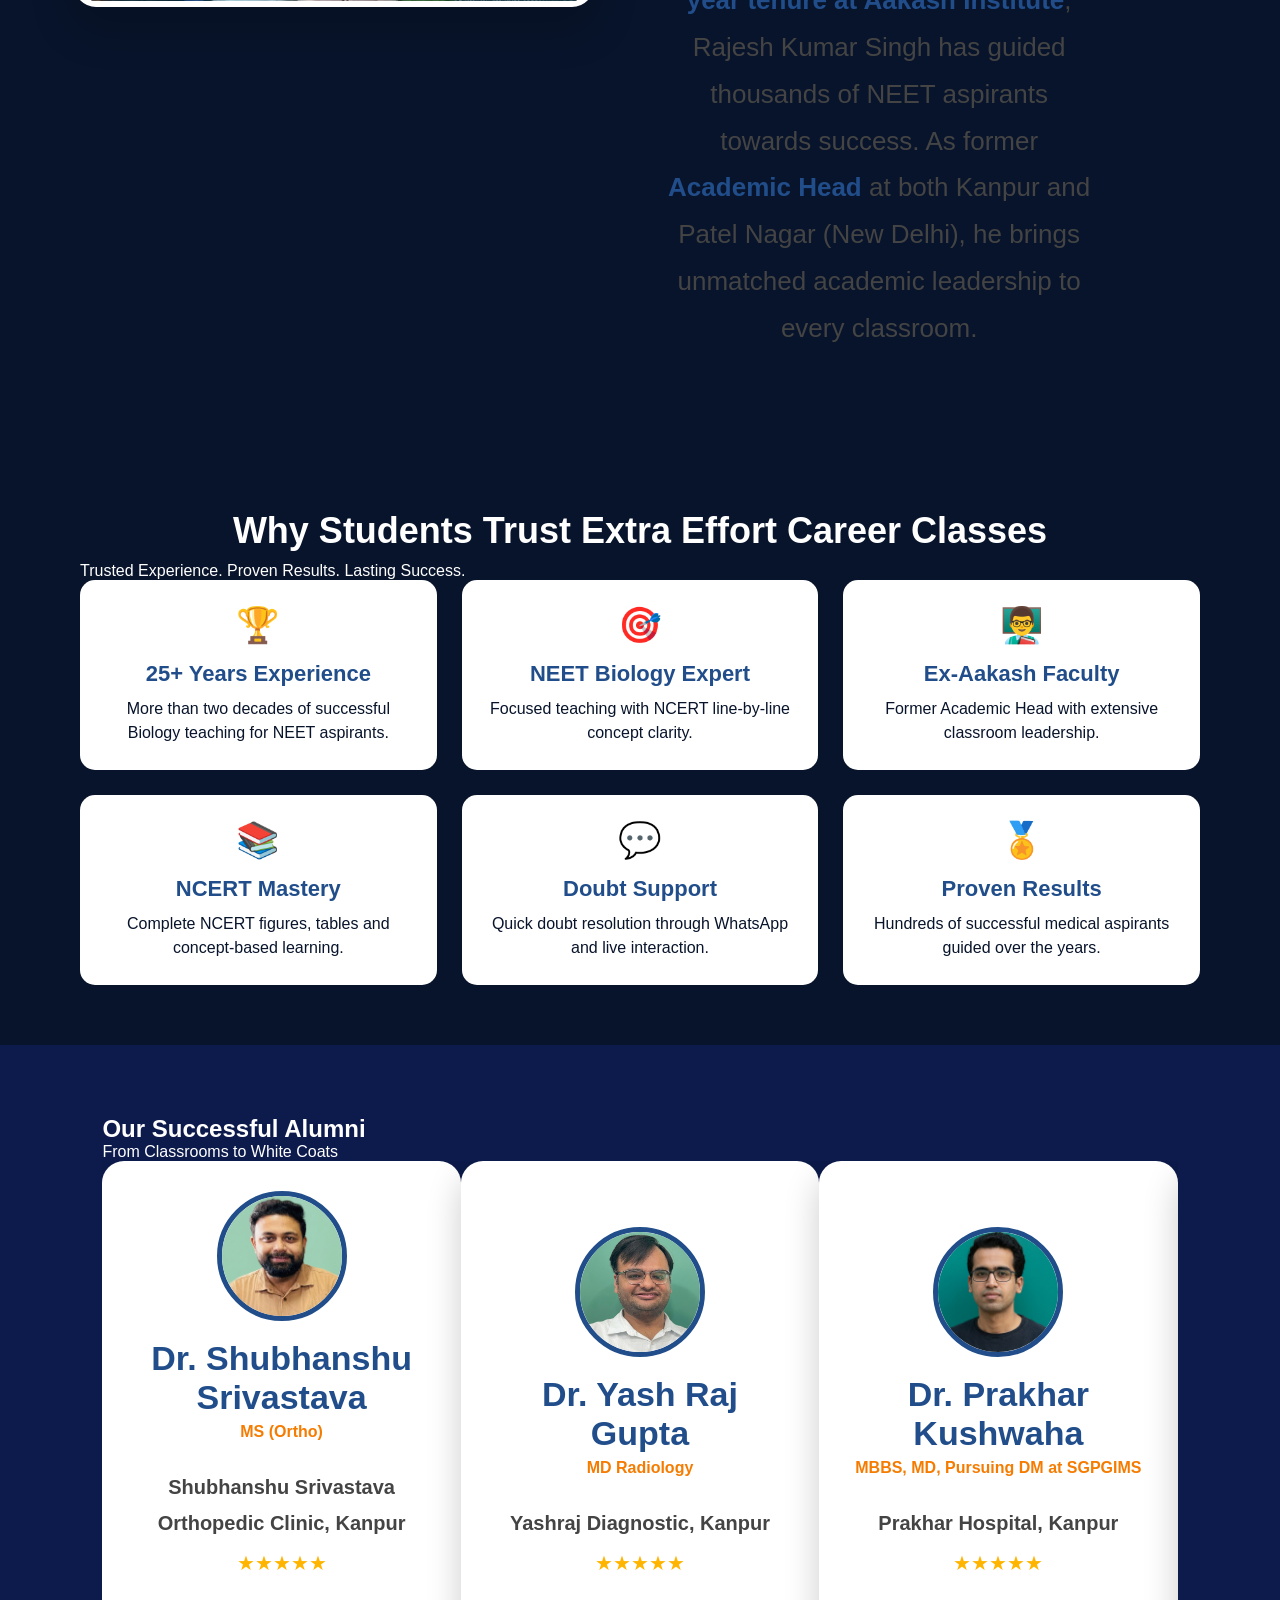
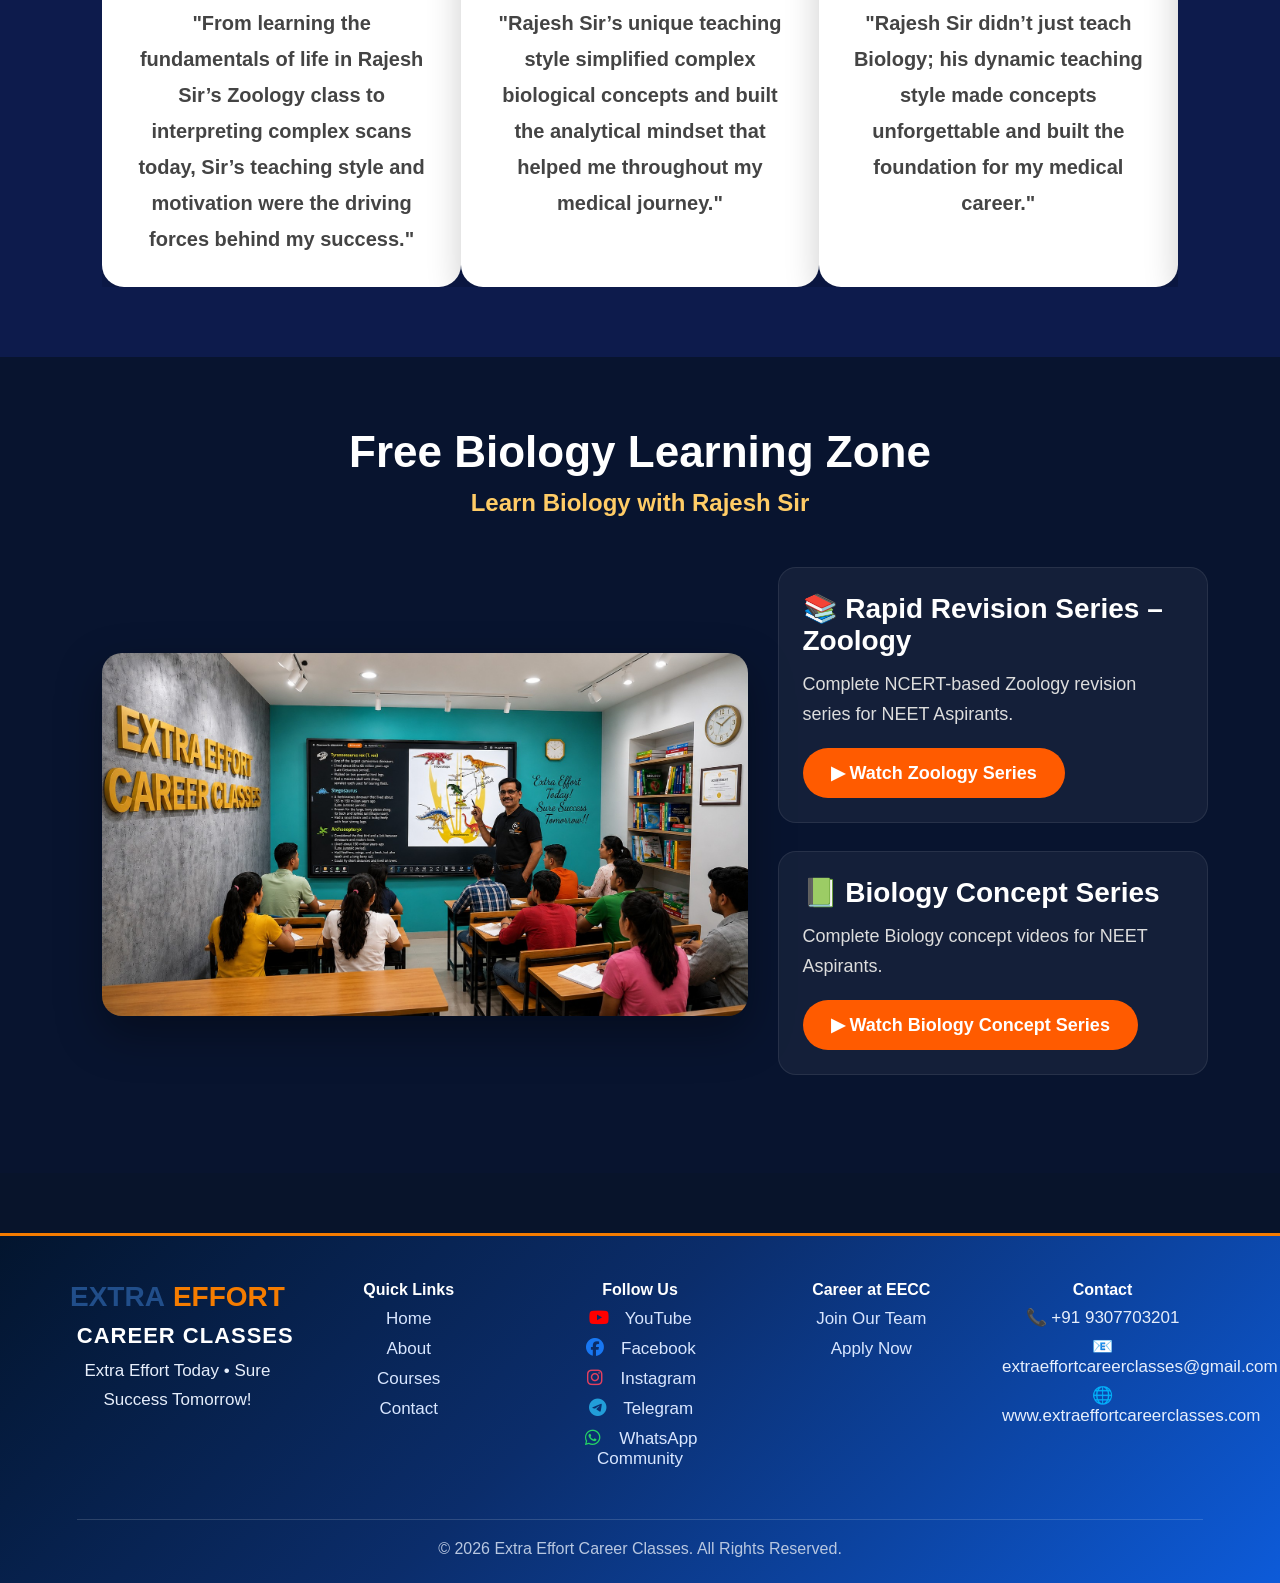
==== commit 7b3cf832: "cbt.html link and update CBT engine connection" ====
--- a/index.html
+++ b/index.html
@@ -1,6 +1,18 @@
 <!DOCTYPE html>
 <html lang="en">
+
 <head>
+
+    <!-- Google tag (gtag.js) - Google Ads -->
+    <script async src="https://www.googletagmanager.com/gtag/js?id=AW-18361970070"></script>
+    <script>
+        window.dataLayer = window.dataLayer || [];
+        function gtag(){dataLayer.push(arguments);}
+        gtag('js', new Date());
+
+        gtag('config', 'AW-18361970070');
+    </script>
+
     <meta charset="UTF-8">
     <meta name="viewport" content="width=device-width, initial-scale=1.0">
 
@@ -9,6 +21,7 @@
     <link rel="icon" type="image/png" href="assets/favicon.png">
 
     <link rel="stylesheet" href="css/style.css">
+
 </head>
 
 <body>
@@ -57,21 +70,28 @@
 
 <div class="nav-right">
 
-    <ul class="menu">
-        <li><a href="index.html">Home</a></li>
-        <li><a href="about.html">About</a></li>
-       <li><a href="courses.html">Courses</a></li>
-<li>
-    <a href="payment.html" class="payment-btn">
-        Fee<br>Payment
-    </a>
-</li>
-
-<li><a href="results.html">Results</a></li>
-<li>
-    <a href="contact.html">Contact</a>
-</li>
-    </ul>
+   <ul class="menu">
+    <li><a href="index.html">Home</a></li>
+    <li><a href="about.html">About</a></li>
+    <li><a href="courses.html">Courses</a></li>
+
+    <!-- CBT EXAM -->
+    <li>
+        <a href="cbt.html">CBT</a>
+    </li>
+
+    <li>
+        <a href="payment.html" class="payment-btn">
+            Fee<br>Payment
+        </a>
+    </li>
+
+    <li><a href="results.html">Results</a></li>
+
+    <li>
+        <a href="contact.html">Contact</a>
+    </li>
+</ul>
 
     <a href="admission.html" class="admission-btn">
     Admission Open
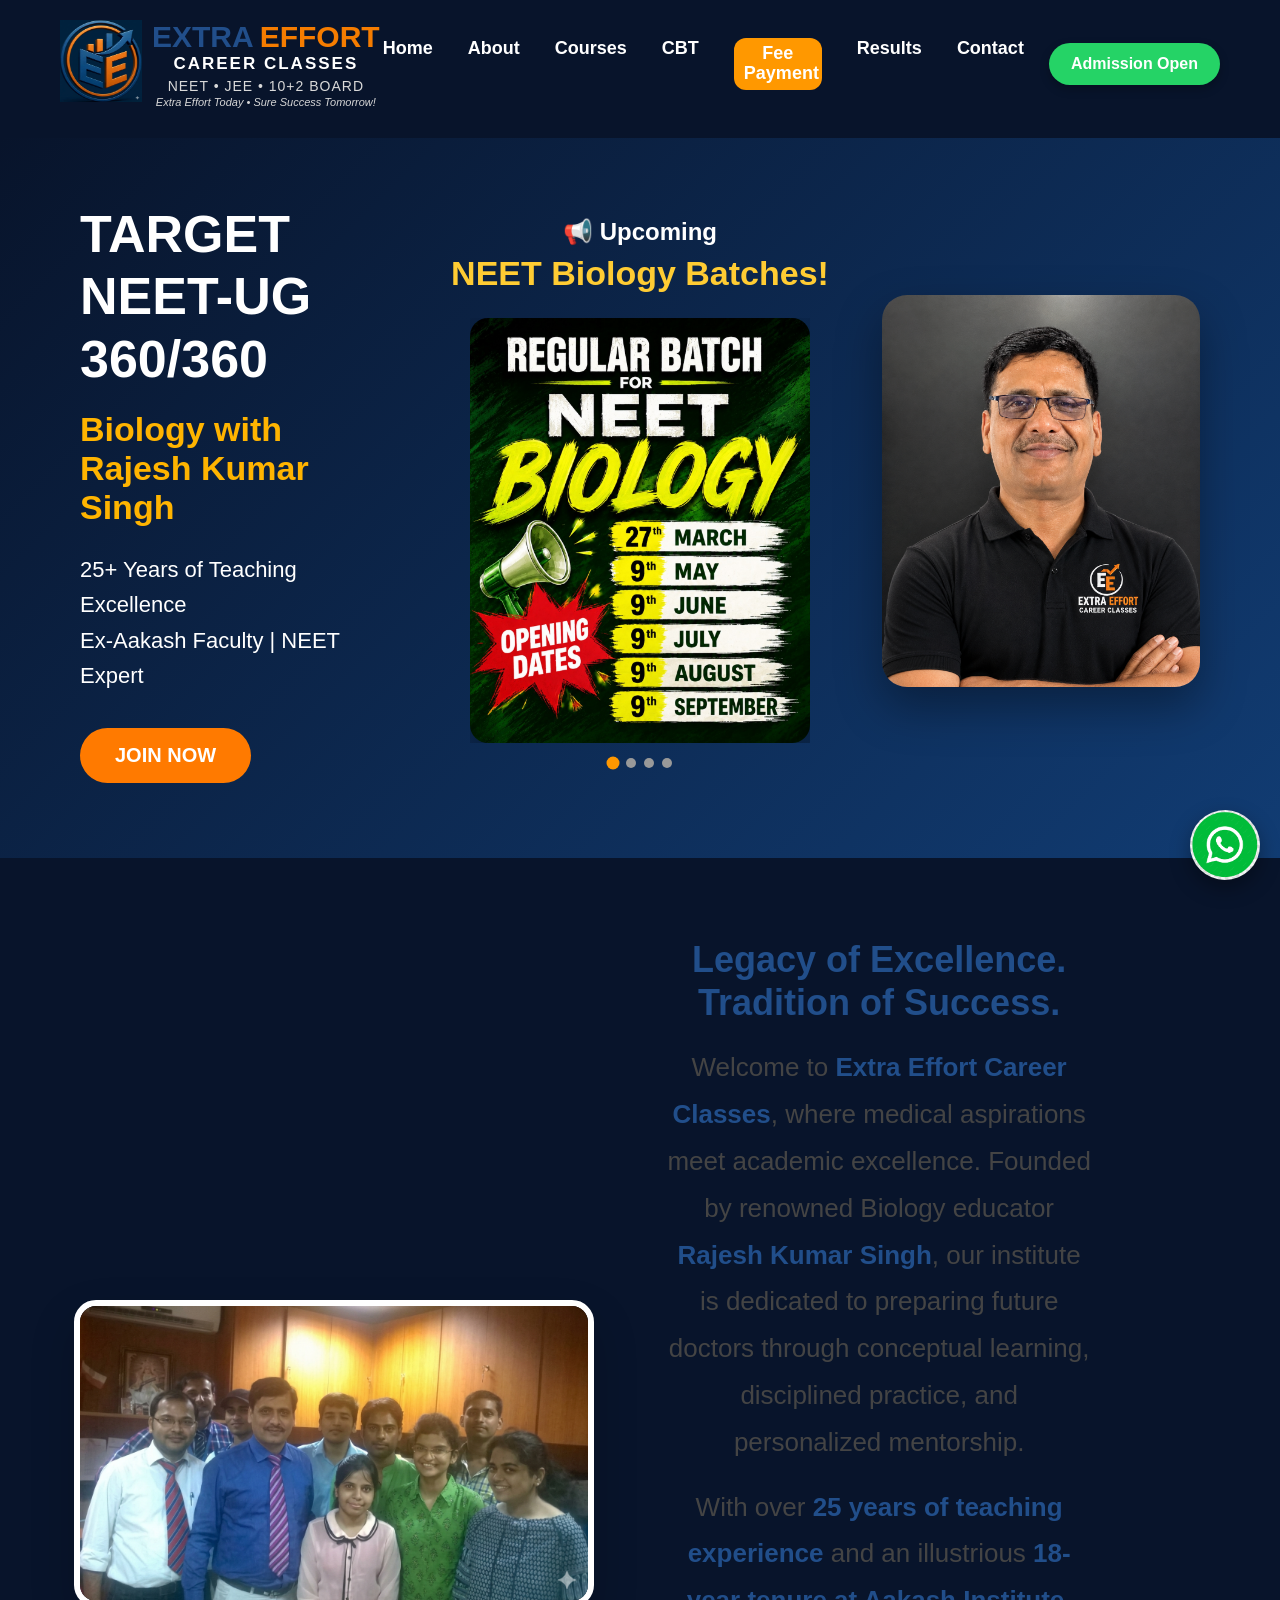
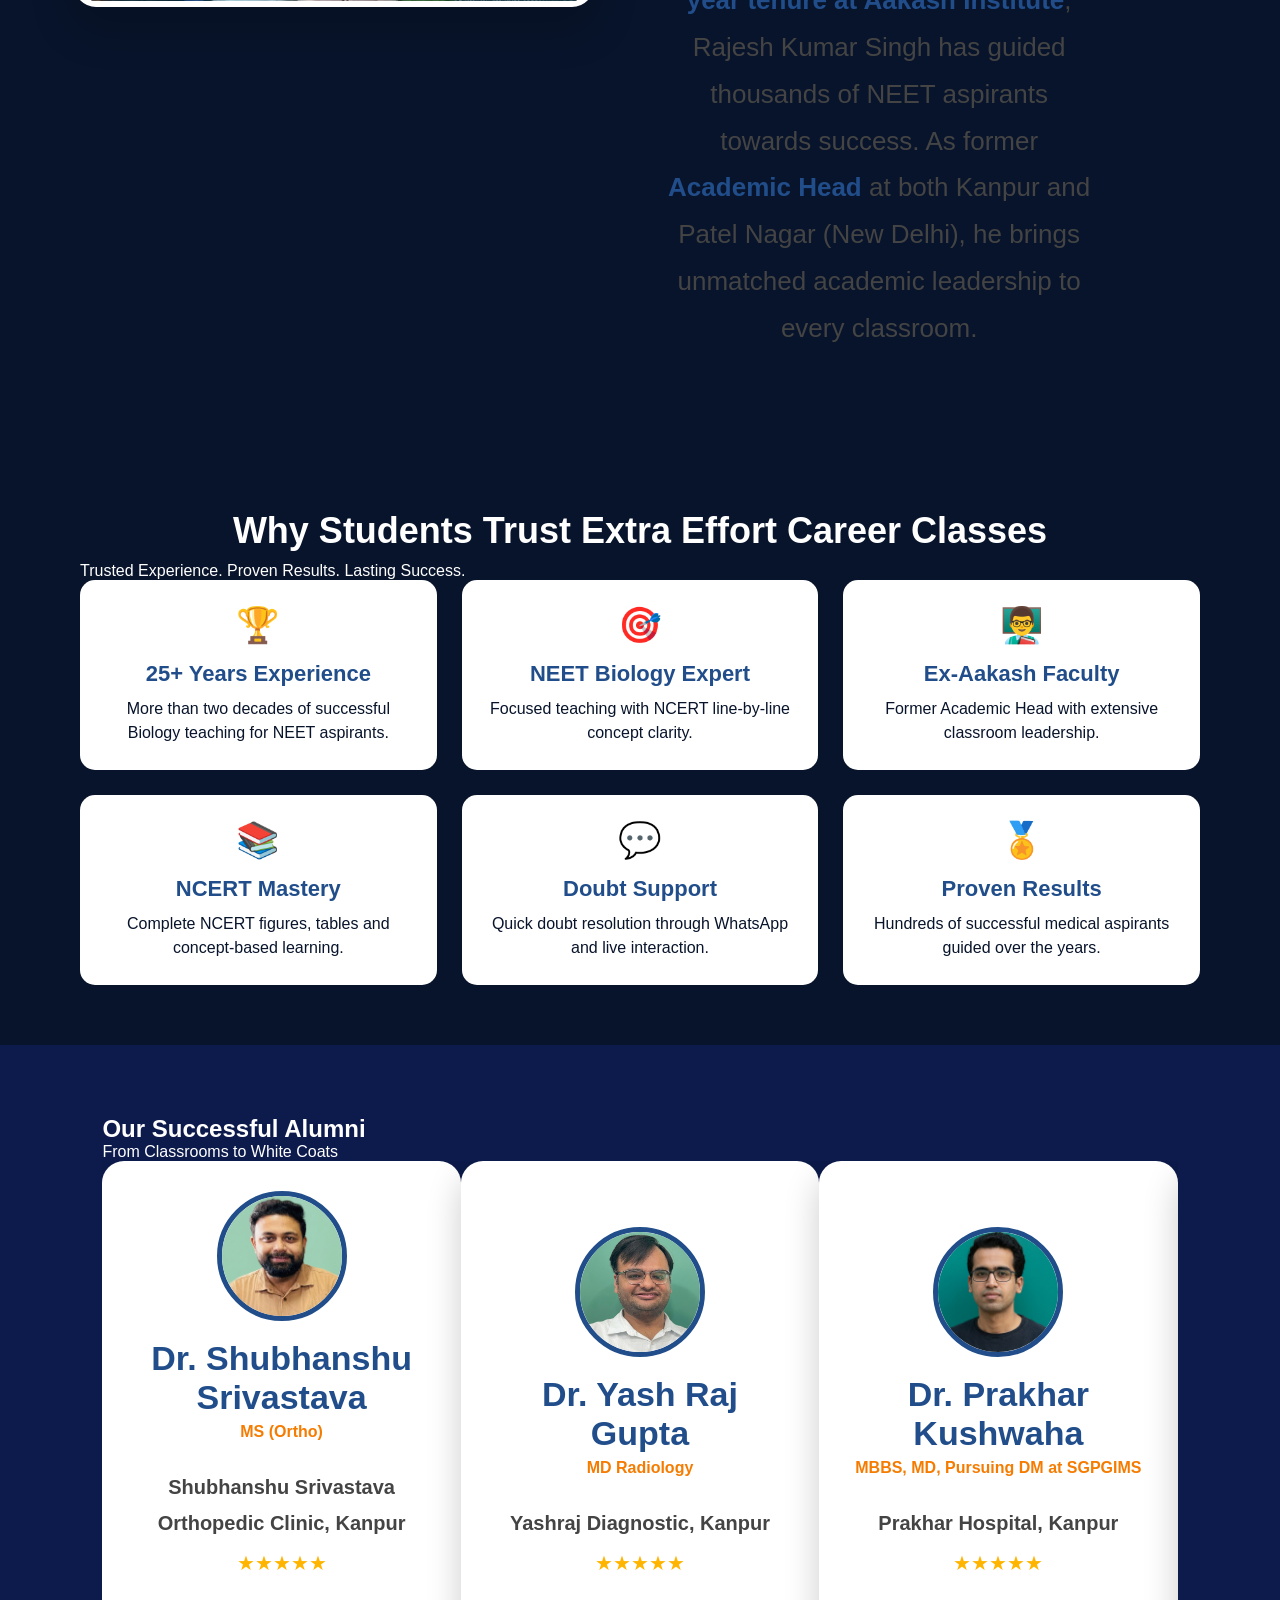
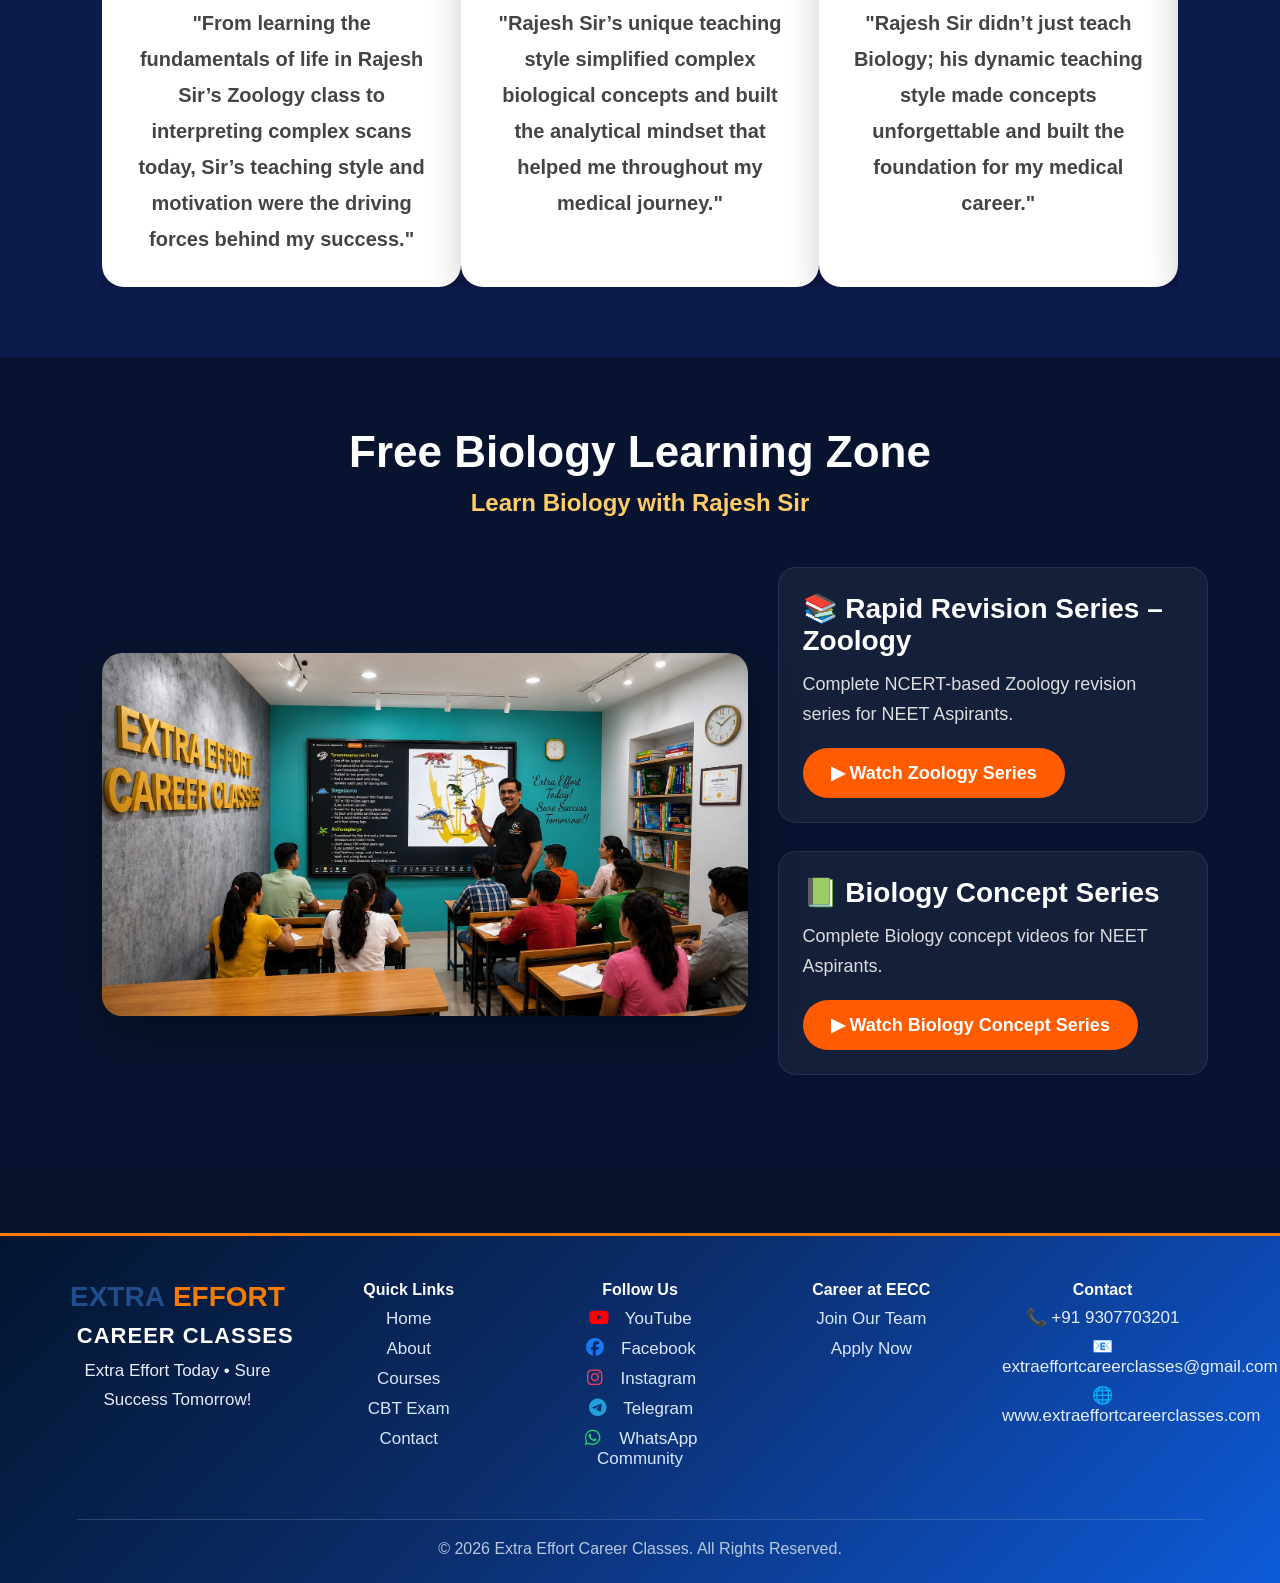
==== commit 5688e8f1: "update of cbt.html  and index.html Update for nav bar and footer" ====
--- a/index.html
+++ b/index.html
@@ -526,14 +526,15 @@
 </div>
 
         <!-- Quick Links -->
-        <div class="footer-box">
-            <h4>Quick Links</h4>
-
-            <a href="index.html">Home</a>
-            <a href="about.html">About</a>
-            <a href="courses.html">Courses</a>
-            <a href="contact.html">Contact</a>
-        </div>
+         <div class="footer-box">
+    <h4>Quick Links</h4>
+
+    <a href="index.html">Home</a>
+    <a href="about.html">About</a>
+    <a href="courses.html">Courses</a>
+    <a href="cbt.html">CBT Exam</a>
+    <a href="contact.html">Contact</a>
+</div>
 
         <!-- Follow Us -->
         <div class="footer-box">
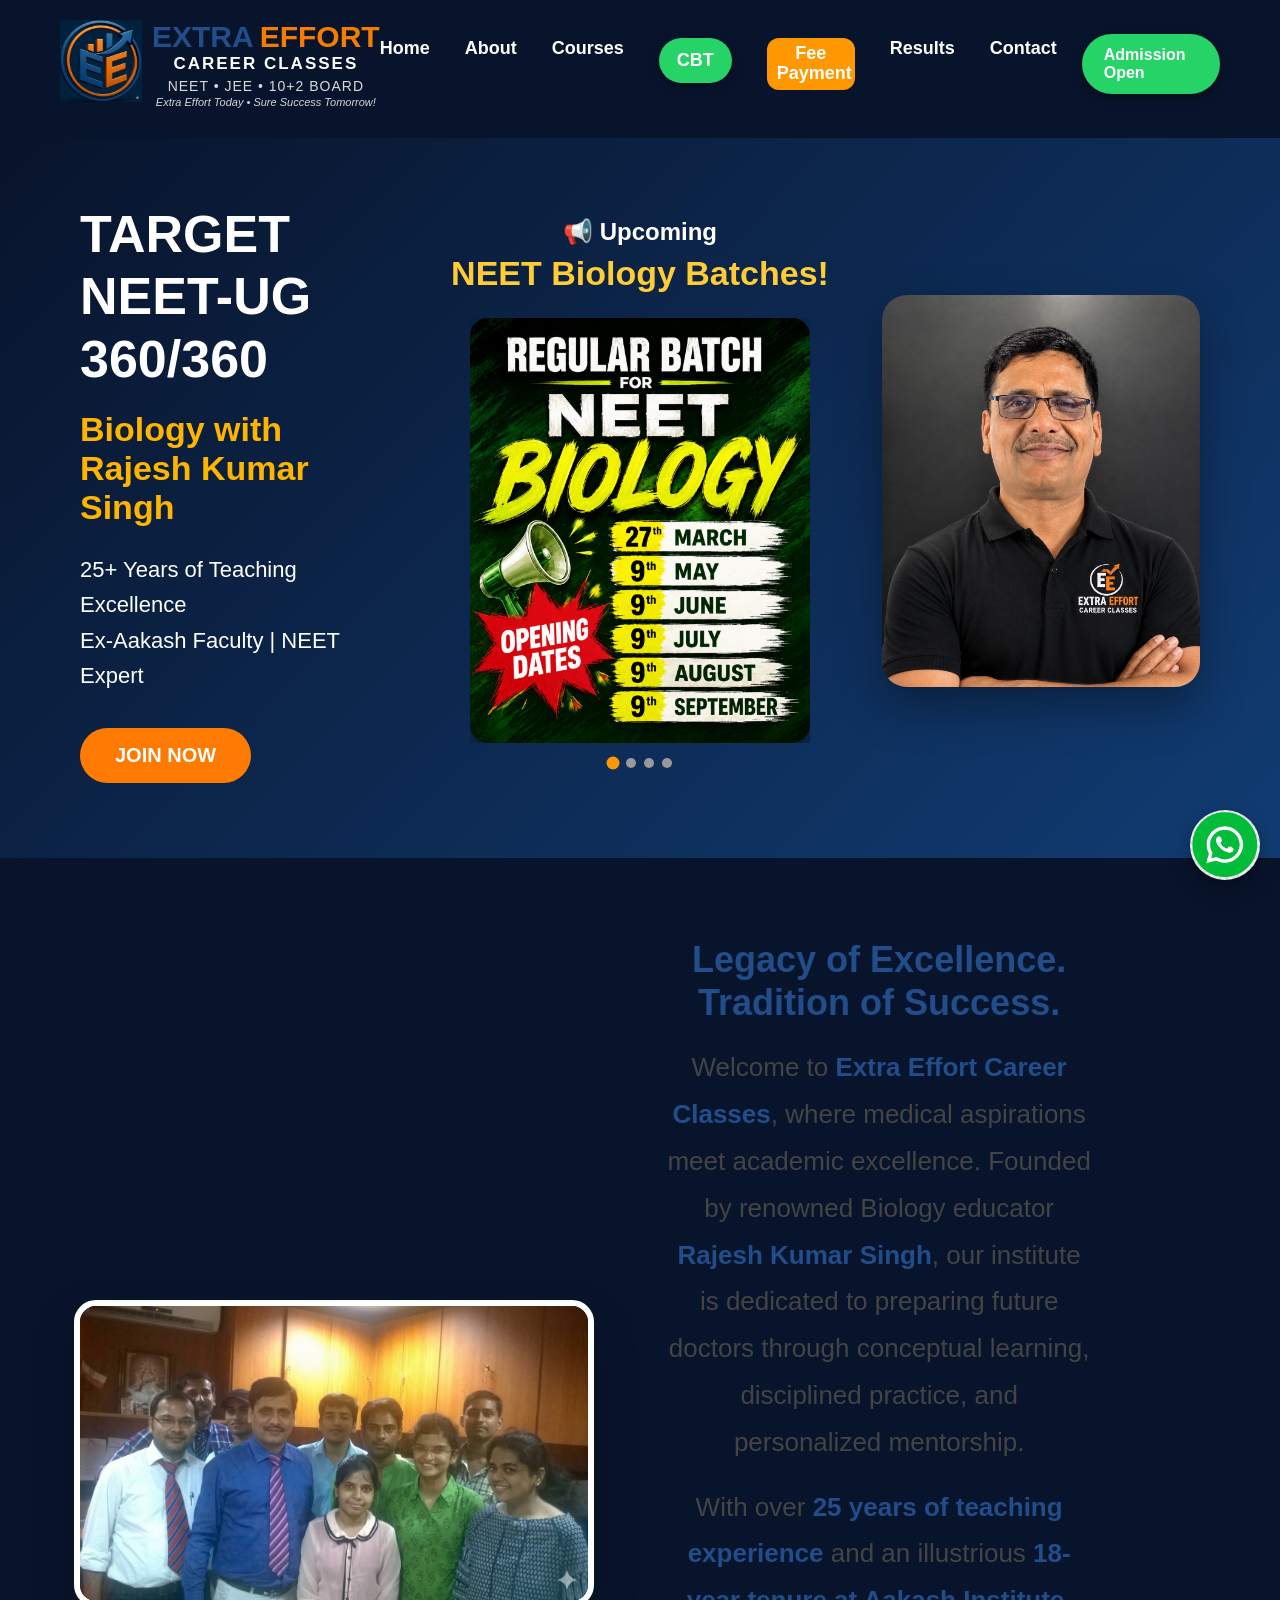
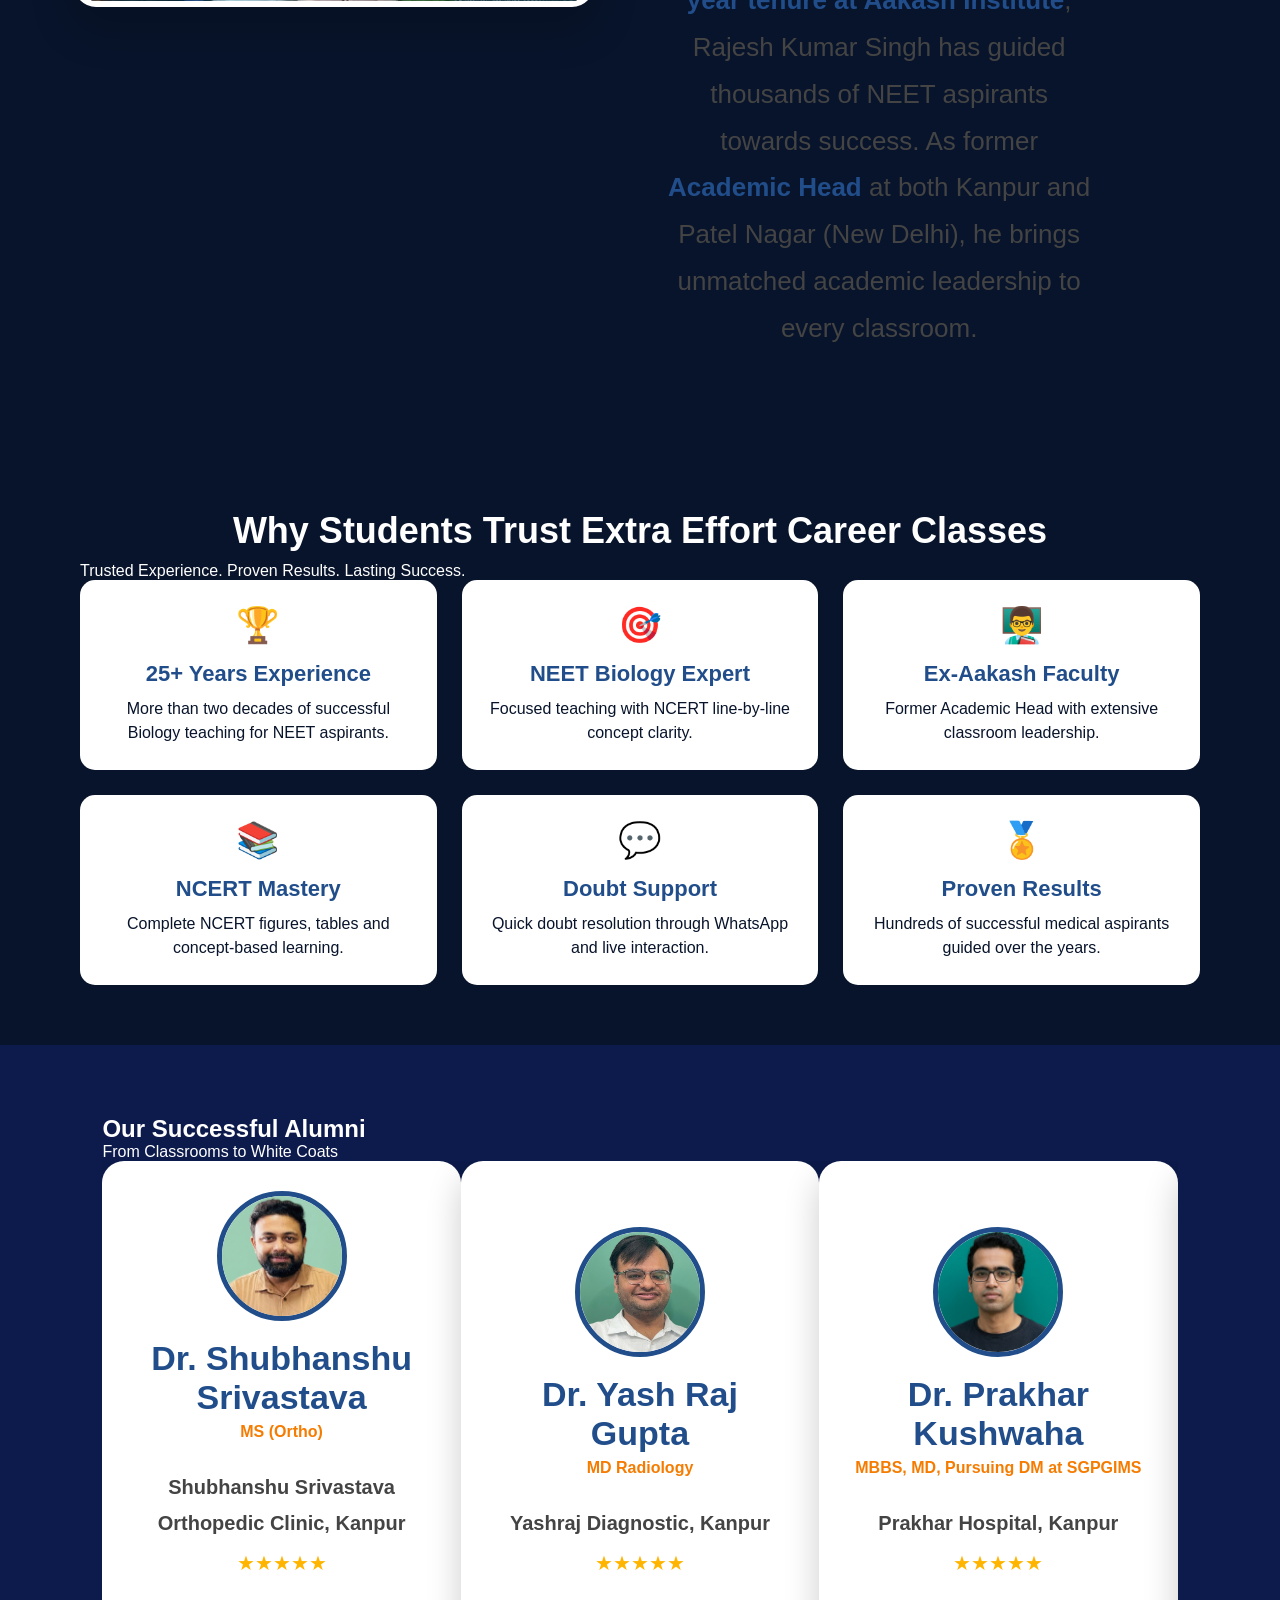
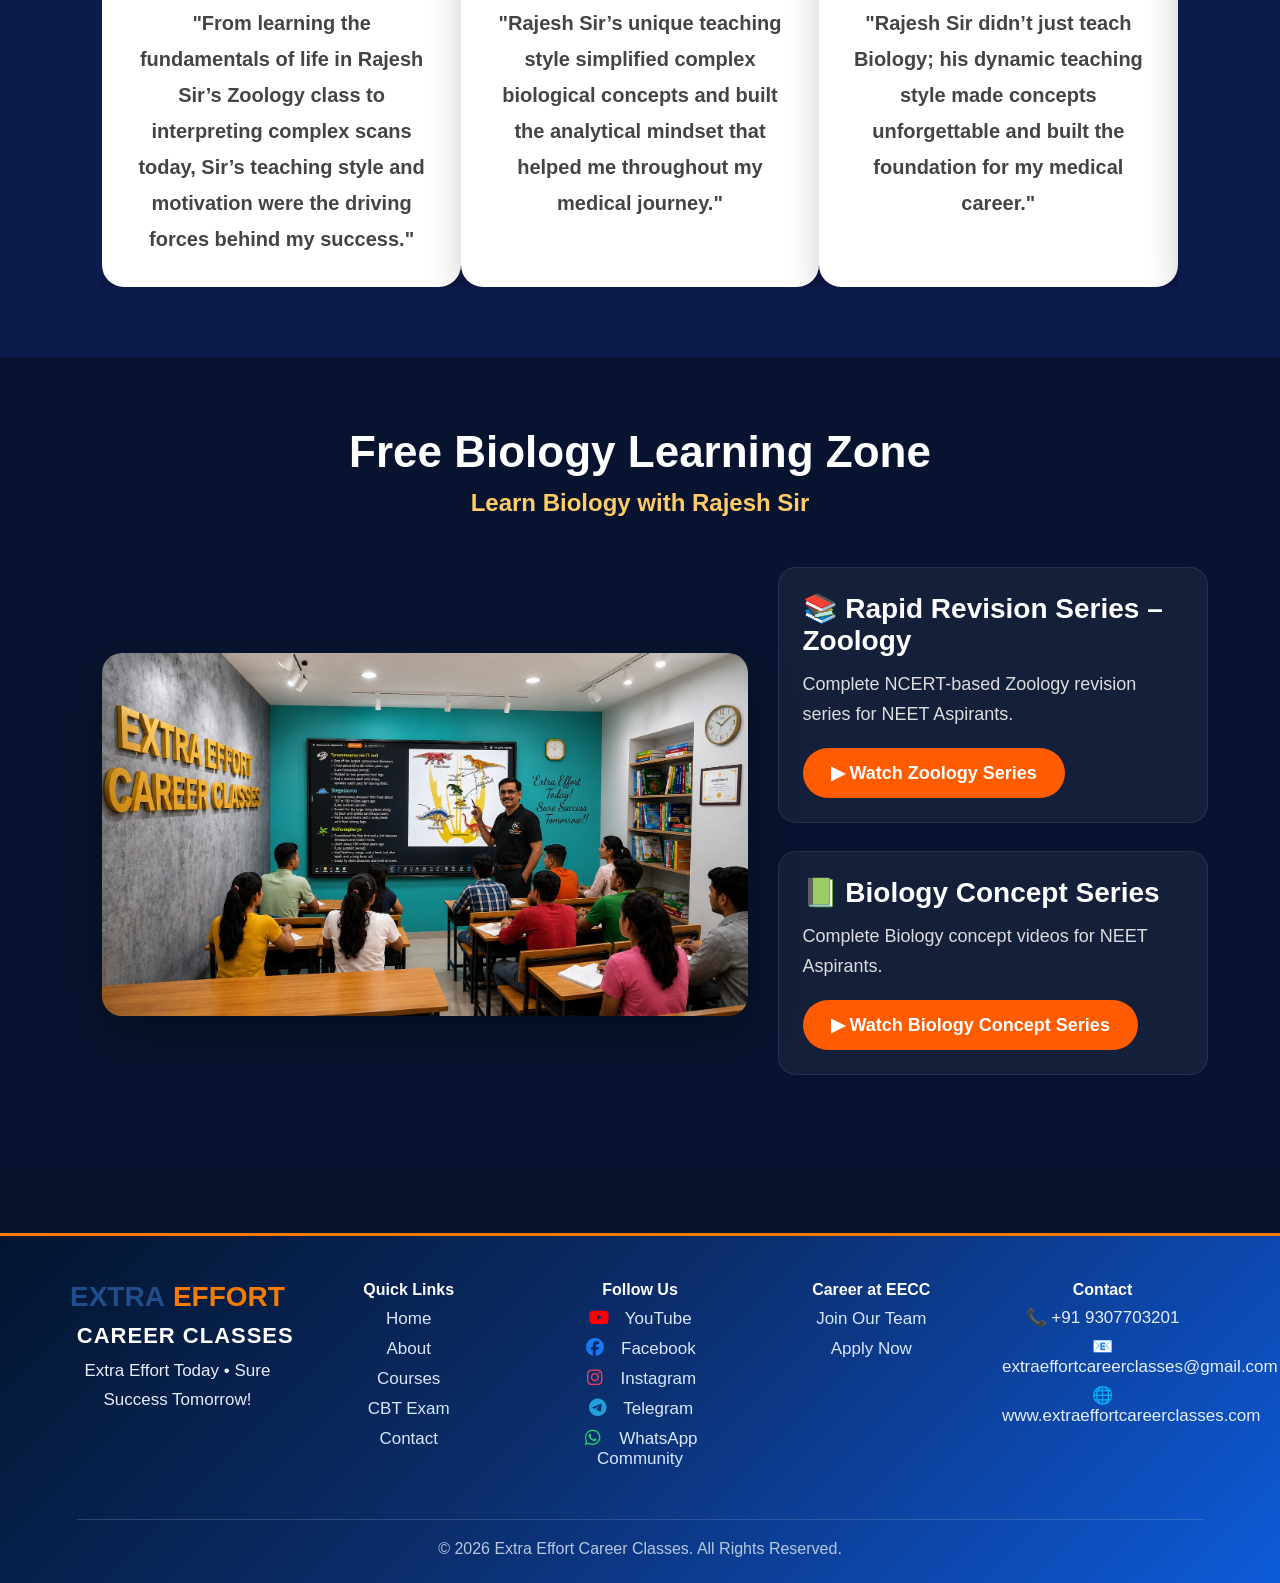
==== commit 36a9f026: "Admission Enquiry submission pipeline Add separate Admission Enquiry submission pipeline" ====
--- a/index.html
+++ b/index.html
@@ -77,10 +77,8 @@
 
     <!-- CBT EXAM -->
     <li>
-        <a href="cbt.html">CBT</a>
-    </li>
-
-    <li>
+    <a href="cbt.html" class="cbt-btn">CBT</a>
+</li>
         <a href="payment.html" class="payment-btn">
             Fee<br>Payment
         </a>
@@ -123,10 +121,8 @@
         Ex-Aakash Faculty | NEET Expert
     </p>
 
-   <a href="https://docs.google.com/forms/d/e/1FAIpQLScWnxBaNq8zD8kLGn8iO_tDRrT4ktCtZggS_KmG_eA8zUYaUQ/viewform?usp=header"
-   class="btn"
-   target="_blank">
-   JOIN NOW
+   <a href="admission.html" class="btn">
+    JOIN NOW
 </a>
 
 </div>
--- a/css/style.css
+++ b/css/style.css
@@ -101,7 +101,29 @@
     color:#ff8c00;
 
 }
-
+/* ===========================
+   CBT BUTTON
+   GREEN - SAME AS ADMISSION
+=========================== */
+
+.cbt-btn{
+    background:#25D366;
+    color:white !important;
+    text-decoration:none;
+    padding:12px 18px;
+    border-radius:30px;
+    font-size:16px;
+    font-weight:700;
+    transition:0.3s ease;
+    box-shadow:0 4px 10px rgba(0,0,0,0.25);
+    display:inline-block;
+}
+
+.cbt-btn:hover{
+    background:#1da851;
+    transform:translateY(-2px);
+    box-shadow:0 8px 18px rgba(0,0,0,0.35);
+}
 /* ===========================
    HERO SECTION
 =========================== */
